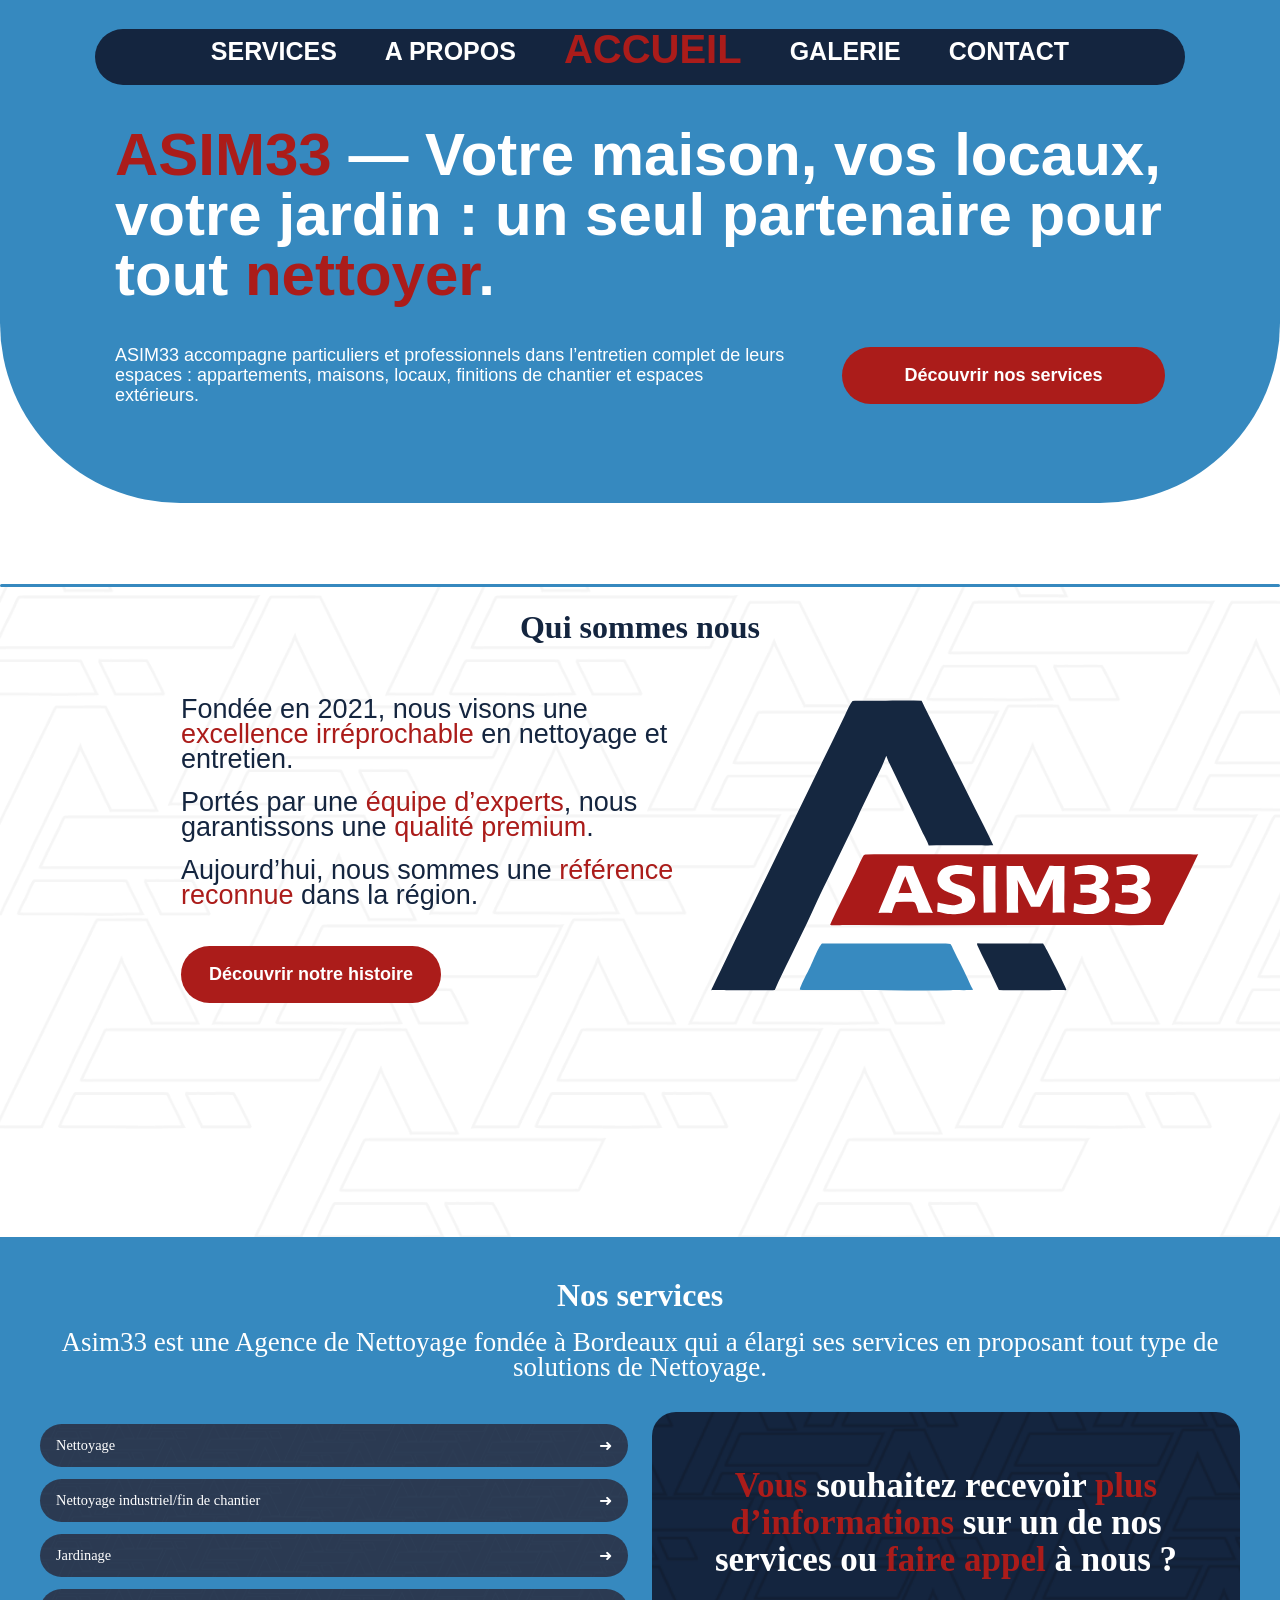
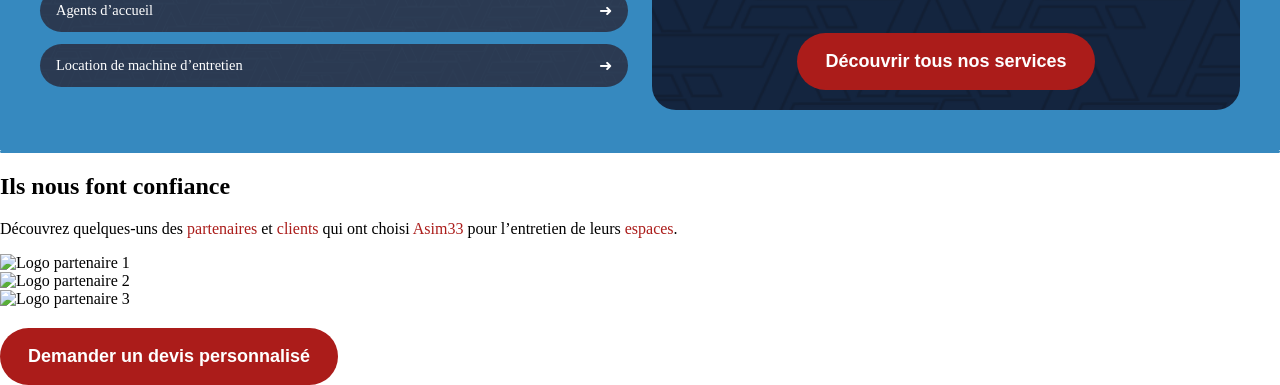
==== index.html @ a0c01974 "edit index" ====
<!DOCTYPE html>
<html lang="en">
<head>
    <meta charset="UTF-8">
    <meta name="viewport" content="width=device-width, initial-scale=1.0">
    <title>Homepage</title>
    <link rel="stylesheet" href="css/index.css">
    <link rel="stylesheet" href="css/responsive.css">
    <link rel="icon" type="image/png" href="img/logo/ASIM33 Logo.png">
</head>
<body>
<header class="site-header">
    <div class="nav-bar">
<nav class="menu">
  <a href="services.html">SERVICES</a>
  <a href="a-propos.html">A PROPOS</a>
  <a href="index.html" class="active">ACCUEIL</a>
  <a href="galerie.html">GALERIE</a>
  <a href="contact.html">CONTACT</a>
</nav>
  </div>
  <div class="header-content">
    <h1><span class="highlight">ASIM33</span> — Votre maison, vos locaux, votre jardin : un seul partenaire pour tout <span class="highlight">nettoyer</span>.</h1>
  </div>
  <div class="cta-section">
  <p class="cta-text">
  ASIM33 accompagne particuliers et professionnels dans l’entretien complet de leurs espaces : appartements, maisons, locaux, finitions de chantier et espaces extérieurs.
  </p>
  <button class="cta-button"><a href="services.html">Découvrir nos services</a></button>
</div>
</header>
<div class="divider-section"></div>

<div class="second-section">
  <h2 class="section-title">Qui sommes nous</h2>

  <div class="about-section">
    <div class="about-text">
  <p>
    Fondée en 2021, nous visons une <span>excellence irréprochable</span> en nettoyage et entretien.
  </p>
  <p>
    Portés par une <span>équipe d’experts</span>, nous garantissons une <span>qualité premium</span>.
  </p>
  <p>
    Aujourd’hui, nous sommes une <span>référence reconnue</span> dans la région.
  </p>

  <a href="a-propos.html" class="about-button">Découvrir notre histoire</a>
</div>


    <div class="about-logo">
      <img src="img/logo/svg/ASIM33 Logo.svg" alt="Logo ASIM33">
    </div>

  </div>
</div>
<div class="third-section">
  <div class="third-section-content">
    <h2>Nos services</h2>
    <p>
      Asim33 est une Agence de Nettoyage fondée à Bordeaux qui a élargi ses services
      en proposant tout type de solutions de Nettoyage.
    </p>

    <!-- Zone 2 colonnes : 5 boutons à gauche, bloc texte+CTA à droite -->
    <div class="services-layout">
      <div class="services-left">
        <a href="service/nettoyage.html" class="service-item">
          <span class="service-text">Nettoyage</span>
          <span class="service-arrow">➜</span>
        </a>
        <a href="service/nettoyage-indu.html" class="service-item">
          <span class="service-text">Nettoyage industriel/fin de chantier </span>
          <span class="service-arrow">➜</span>
        </a>
        <a href="service/jardinage.html" class="service-item">
          <span class="service-text">Jardinage</span>
          <span class="service-arrow">➜</span>
        </a>
        <a href="service/agents.html" class="service-item">
          <span class="service-text">Agents d’accueil</span>
          <span class="service-arrow">➜</span>
        </a>
        <a href="service/location.html" class="service-item">
          <span class="service-text">Location de machine d’entretien</span>
          <span class="service-arrow">➜</span>
        </a>
      </div>

      <div class="services-right">
        <div class="services-right-content">
          <p>
           <span class="highlight-red">Vous</span> souhaitez recevoir <span class="highlight-red">plus d’informations</span> sur un de nos services ou <span class="highlight-red">faire appel</span> à nous ?
          </p>
          <a href="services.html" class="about-button services-cta">
            Découvrir tous nos services
          </a>
        </div>
      </div>
    </div>

  </div>
</div>
<div class="divider-section2"></div>
<div class="fourth-section">
  <div class="fourth-section-overlay">
    <div class="fourth-section-content">
      <h2>Ils nous font confiance</h2>
     <p>
  Découvrez quelques-uns des <span class="highlight-red">partenaires</span> et 
  <span class="highlight-red">clients</span> qui ont choisi 
  <span class="highlight-red">Asim33</span> pour l’entretien de leurs 
  <span class="highlight-red">espaces</span>.
</p>

      <div class="partners-logos">
        <div class="partner-logo">
          <img src="img/logos/logo1.png" alt="Logo partenaire 1">
        </div>
        <div class="partner-logo">
          <img src="img/logos/logo2.png" alt="Logo partenaire 2">
        </div>
        <div class="partner-logo">
          <img src="img/logos/logo3.png" alt="Logo partenaire 3">
        </div>
      </div>

      <div class="partners-cta-wrapper">
        <a href="contact.html" class="about-button partners-cta">
          Demander un devis personnalisé
        </a>
      </div>
    </div>
  </div>
</div>


</body>
</html>
---- css/index.css ----
html, body {
  margin: 0;
  padding: 0;
}

.header-content .highlight {
  color: #ab1c1a;
}

.site-header {
  width: 100%;
  height: 503px;
  background: #3689bf;
  border-bottom-left-radius: 180px;
  border-bottom-right-radius: 180px;
  overflow: hidden;
  position: relative;
}

.header-content {
  max-width: 1090px;
  margin: 0 auto;
  height: auto;
  display: flex;
  align-items: 57px;
  justify-content: center;
  padding: 0 20px;
  box-sizing: border-box;
  text-align: left;
font-family: 'Inter-Black', sans-serif;
font-size: 1.875rem;
line-height: 3.75rem;
font-weight: 900;
position: relative;
color: #ffffff;
}

.nav-bar {
  width: 1090px;
  max-width: calc(100% - 40px);
  height: 56px;
  background: #14253f;
  margin: 29px auto 0;
  border-radius: 360px;
  display: flex;
  justify-content: center;
}

.menu {
  display: flex;
  gap: 32px;
}

.menu a {
  color: #fff;
  text-decoration: none;
  font-family: Arial, sans-serif;
  font-size: 25px;
    padding: 8px 8px;
    font-weight: 800;
    justify-content: center;
    text-align: center;
}

.menu a.active {
  color: #AB1C1A !important;
  font-size:40px;
  margin-top: -10px;
  font-weight: 900;
  border-radius: 20px;
}

.cta-section {
  display: flex;
  gap: 56px;
  align-items: center;
  max-width: 1090px;
  margin: 0 auto;
  padding: 0 20px;
  box-sizing: border-box;
}

.cta-text{
  flex: 1;
  color: #fff;
  font-family: 'Inter', sans-serif;
  font-size: 1.125rem;
  line-height: 1.250rem;
  margin: 0;
}

.cta-button {
  width: 323px;
  height: 57px;
  background: #AB1C1A;
  border: none;
  border-radius: 30px;
  color: #fff;
  font-family: 'Inter', sans-serif;
  font-size: 1.125rem;
  font-weight: 600;
  cursor: pointer;
  display: flex;
  align-items: center;
  justify-content: center;
  transition: all 0.3s ease;
}

.cta-button a {
  color: #fff;
  text-decoration: none;
  display: block;
  width: 100%;
  text-align: center;
}

.cta-button:hover {
  background: #AB1C1A;
  transform: translateY(-2px);
}
.divider-section {
  width: 100%;
  height: 3px;
  background-color: #3689bf;
  margin-top: 81px;
  border-radius: 999px;
}

.divider-section2 {
  width: 100%;
  height: 3px;
  background-color: #3689bf;
  border-radius: 999px;
}



.section-title {
color: var(--Bleu-fonc, #14253F);
font-family: Inter;
font-size: 50px;
font-style: normal;
font-weight: 900;
line-height: 30px; /* 60% */
}

.second-section {
  position: relative;
  width: 100%;
  min-height: 650px;
  background-image: url("img/paterne.png");
  background-repeat: no-repeat;
  background-position: center;
  background-size: cover;
  box-sizing: border-box;
}

.section-title {
  position: absolute;
  top: 25px;
  left: 50%;
  transform: translateX(-50%);
  color: #14253F;
  margin: 0;
  font-size: 2rem;
  font-weight: 800;
  z-index: 2;
  text-align: center;
}

.about-section {
  position: absolute;
  inset: 80px 30px 30px 30px;
  display: grid;
  grid-template-columns: 1.2fr 1fr;
  grid-template-rows: auto auto;
  z-index: 2;
  box-sizing: border-box;
}


.about-text {
  grid-column: 1;
  grid-row: 1;
  padding-left: 151px;
  color: #14253f;
  font-family: 'Inter', sans-serif;
font-size: 27px;
font-style: normal;
font-weight: 500;
line-height: 25px;
  max-width: 100%;
  margin-top: 30px;
  width: 100%;
  box-sizing: border-box;

}

.about-text p {
  margin: 0 0 18px 0;
}

.about-text span {
  color: #ab1c1a;
}

.about-button {
  display: inline-flex;
  align-items: center;
  justify-content: center;
  min-height: 57px;
  padding: 0 28px;
  background: #AB1C1A;
  color: #fff;
  text-decoration: none;
  border-radius: 30px;
  font-family: 'Inter', sans-serif;
  font-size: 1.125rem;
  font-weight: 600;
  margin-top: 20px;
}

.about-button-zone {
  grid-column: 1;
  grid-row: 2;
  padding: 12px 20px 20px 20px;
  display: flex;
  align-items: center;
}



.about-logo {
  grid-column: 2;
  grid-row: 1 / span 2;
  display: flex;
  align-items: stretch;
  justify-content: stretch;
  width: 100%;
  box-sizing: border-box;
}

.about-logo img {
  width: 100%;
  height: 65%;
  margin-right: 191px;
  object-fit: contain;
  display: block;
}
.third-section {
  width: 100%;                
  background-color: #3689bf;  
  padding: 40px 0;            
}

.third-section-content {
  max-width: 1200px;
  margin: 0 auto;
  padding: 0 20px;
  color: #ffffff;
  font-family: 'Inter', sans-serif;
  font-family: Inter;

}

.third-section-content h2 {
  margin: 0 0 16px 0;
  font-size: 2rem;
  font-weight: 800;
  text-align: center;
}

.third-section-content > p {
  margin: 0;
  font-size: 27px;
  line-height: 25px;
  text-align: center;
}

.highlight-red {
  color: #AB1C1A;
}



.services-layout {
  margin-top: 32px;             /* espace entre ton texte et les blocs */
  display: flex;
  gap: 24px;
  align-items: stretch;         /* colonnes même hauteur [web:29] */
}

/* Colonne gauche : les 5 boutons */
.services-left {
  flex: 1;
  display: flex;
  flex-direction: column;
}

/* Bouton gauche */
.service-item {
  position: relative;
  display: flex;
  align-items: center;
  justify-content: space-between;  /* texte à gauche, flèche à droite */
  padding: 12px 16px;
  border-radius: 24px;
  margin-top: 12px;
  color: #ffffff;
  text-decoration: none;
  font-size: 0.9rem;
  overflow: hidden;
  background-size: cover;
  background-position: center;
  background-repeat: no-repeat;
  transition: background-image 0.2s ease-out, transform 0.15s ease-out;
}

/* Images de fond état normal */
.service-item:nth-child(1) {
  background-image: url("img/btn/fond btn service.png");
}
.service-item:nth-child(2) {
  background-image: url("img/btn/fond btn service.png");
}
.service-item:nth-child(3) {
  background-image: url("img/btn/fond btn service.png");
}
.service-item:nth-child(4) {
  background-image: url("img/btn/fond btn service.png");
}
.service-item:nth-child(5) {
  background-image: url("img/btn/fond btn service.png");
}

/* Images de fond au hover */
.service-item:nth-child(1):hover {
  background-image: url("img/btn/fond btn service hover.png");
}
.service-item:nth-child(2):hover {
  background-image: url("img/btn/fond btn service hover.png");
}
.service-item:nth-child(3):hover {
  background-image: url("img/btn/fond btn service hover.png");
}
.service-item:nth-child(4):hover {
  background-image: url("img/btn/fond btn service hover.png");
}
.service-item:nth-child(5):hover {
  background-image: url("img/btn/fond btn service hover.png");
}

.service-item:hover {
  transform: translateY(-2px);
}

.service-text {
  text-align: left;
}

.service-arrow {
  margin-left: 12px;
  font-size: 1rem;
}

/* Colonne droite : rectangle avec image de fond */
.services-right {
  flex: 1;
  border-radius: 24px;
  display: flex;
  align-items: center;       /* centre verticalement le contenu */
  justify-content: center;   /* centre horizontalement */

  /* image de fond du rectangle (à adapter) */
  background-image: url("img/fond-rectangle-service.png");
  background-size: cover;
  background-position: center;
  background-repeat: no-repeat;
}

/* contenu centré avec fond semi-transparent pour la lisibilité */
.services-right-content {
  max-width: 90%;
  text-align: center;
  color: #ffffff;
  font-family: 'Inter', sans-serif;

  padding: 20px;
  border-radius: 16px;
}

.services-right-content p {
  font-family: Inter;
font-size: 35px;
font-style: normal;
font-weight: 900;
line-height: 37px;
}

/* bouton de droite, même style que .about-button */
.services-cta {
  display: inline-block;
}

.about-button {
  display: inline-flex;
  align-items: center;
  justify-content: center;  /* centre le texte horizontalement dans le bouton */
  min-height: 57px;
  padding: 0 28px;
  background: #AB1C1A;
  color: #fff;
  text-decoration: none;
  border-radius: 30px;
  font-family: 'Inter', sans-serif;
  font-size: 1.125rem;
  font-weight: 600;
  margin-top: 20px;
  text-align: center;        /* sécurité supplémentaire */
}
---- css/responsive.css ----
@media (max-width: 767px) {
  .site-header {
    height: 260px;
    border-bottom-left-radius: 120px;
    border-bottom-right-radius: 120px;
  }

  .nav-bar {
    width: 658px;
    height: 30px;
    margin: 20px auto 0;
  }

  .menu {
    gap: 12px;
    flex-wrap: wrap;
    justify-content: center;
  }

  .menu a {
    font-size: 16px;
    padding: 4px 8px;
  }

  .menu a.active {
    font-size: 20px;
    margin-top: 0;
    padding: 6px 12px;
  }

  .header-content {
    max-width: 658px;
    font-size: 0.8rem;
    line-height: 1.6rem;
    padding: 0 0px;
    align-items: flex-start;
  }

  .cta-section {
    flex-direction: column;
    gap: 12px;
    margin-left: 35px;
    margin-right: 35px;
    max-width: 768px;
    padding: 0 0px;
    text-align: center;
  }

  .cta-text {

    font-size: 1rem;
    line-height: 1.1rem;
  }

  .cta-button {
    width: 100%;
    max-width: 168px;
    height: 37px;
    font-size: 0.8rem;
  }


  .menu a.active {
  color: #AB1C1A !important;
  margin-top: -5px;
}
.divider-section {
  width: 100%;
  height: 3px;
  background-color: #3689bf;
  margin-top: 45px;
  border-radius: 999px;
}
.section-title {
color: var(--Bleu-fonc, #14253F);
font-family: Inter;
font-size: 29px;
font-style: normal;
font-weight: 900;
line-height: 30px; /* 60% */
}


.about-section {
  position: absolute;
  inset: 80px 30px 30px 30px;
  display: grid;
  grid-template-columns: 1.2fr 1fr;
  grid-template-rows: auto auto;
  z-index: 2;
  box-sizing: border-box;
}


.about-text {
  grid-column: 1;
  grid-row: 1;
  padding-left: 20px;
  color: #14253f;
  font-family: 'Inter', sans-serif;
font-size: 16px;
font-style: normal;
font-weight: 500;
line-height: 15px;
  width: 100%;
  box-sizing: border-box;

}

.about-text p {
  margin: 0 0 18px 0;
}

.about-text span {
  color: #ab1c1a;
}

.about-button {
  min-height: 37px;
  border-radius: 30px;
  font-size: 0.8rem;
  font-weight: 700;
  margin-top: 29px;
}



.about-logo {
  grid-column: 2;
  grid-row: 1 / span 2;
  display: flex;
  align-items: stretch;
  justify-content: stretch;
  width: 100%;
  box-sizing: border-box;
}

.about-logo img {
  width: 100%;
  height: 55%;

}
.third-section {
    padding: 30px 0;
  }

  .third-section-content {
    padding: 0 16px;
  }

  .third-section-content h2 {
    font-size: 1.6rem;
    margin-bottom: 12px;
  }

  .third-section-content > p {
    font-size: 1.1rem;
    line-height: 1.4rem;
  }

  /* Deux colonnes : on réduit l’écart */
  .services-layout {
    gap: 16px;
  }

  .service-item {
    font-size: 0.85rem;
    padding: 10px 14px;
  }

  .services-right-content p {
    font-size: 0.85rem;
  }
}

@media (max-width: 480px) {
      .nav-bar {
    width: 350px;
    height: 22.05px;
    border-radius: 360px;
    margin: 15px auto 0;
  }

  .site-header {
    height: 260px;
        border-bottom-left-radius: 80px;
    border-bottom-right-radius: 80px;
  }

  .menu {
    gap: 2px;
  }

  .menu a {
    font-size: 8px;
        padding: 0px 9px;
        margin-top: 4px;
  }

  .menu a.active {
    font-size: 10px;
        padding: 0px 0px;
        margin-top: 2px;
  }

  .header-content {
    max-width: 350px;
    font-size: 0.6rem;
    line-height: 1.2rem;
  }

  .cta-text {
    font-size: 0.8rem;
    line-height: 1rem;
    max-width: 350px;
  }

    .cta-button {
        font-size: 0.9rem;
    }

      .cta-section {
    flex-direction: column;
    gap: 12px;
    margin-left: 35px;
    margin-right: 35px;
    max-width: 350px;
    padding: 0 0px;
    text-align: center;
  }

  .divider-section {
  width: 100%;
  height: 3px;
  background-color: #3689bf;
  margin-top: 23px;
  border-radius: 999px;
}

  .section-title {
color: var(--Bleu-fonc, #14253F);
font-family: Inter;
font-size: 14px;
font-style: normal;
font-weight: 900;
line-height: 30px; /* 60% */
}

.about-section {
    position: absolute;
    inset: 40px 20px 30px 20px;
    display: grid;
    grid-template-columns: 1fr;
    grid-template-rows: auto auto;
    gap: 0px;
    z-index: 2;
    box-sizing: border-box;
  }

  .about-text {
    grid-column: 1;
    padding: 0;
    grid-row: 1;
    color: #14253f;
    font-family: 'Inter', sans-serif;
    font-size: 0.8rem;
    font-style: normal;
    font-weight: 500;
    line-height: 1.4;
    width: 100%;
    box-sizing: border-box;
    display: flex;              /* pour pouvoir centrer le bouton */
    flex-direction: column;
    align-items: center;        /* centre horizontalement le contenu */
    gap: 10px;
  }

  .about-text p {
    width: 100%;
    margin: 0;
    text-align: left;
  }

  .about-button {
    margin: 10px auto 0 auto;   /* centre le bouton */
    min-height: 37px;
    border-radius: 30px;
    font-size: 0.8rem;
    font-weight: 700;
    text-align: center;
  }

  .about-logo {
    grid-column: 1;
    grid-row: 2;
    display: flex;
    align-items: flex-start; /* colle le logo au haut du bloc */
    justify-content: center;
    width: 100%;
    box-sizing: border-box;
      margin-top: -90px; 
  }

  .about-logo img {
    width: 100%;
    height: auto;           /* important */
    margin: 0 ;           /* centre l'image */
    display: block;
  }
    .services-layout {
    flex-direction: column;
  }

  .services-right {
    margin-top: 16px;
  }

  .service-item {
    font-size: 0.8rem;
    padding: 10px 14px;
  }

  .services-right-content p {
    font-size: 0.8rem;
  }
  /* Section bleue */
  .third-section {
    padding: 24px 0;
  }

  .third-section-content {
    padding: 0 12px;
  }

  .third-section-content h2 {
    font-size: 1.4rem;
    margin-bottom: 10px;
  }

  .third-section-content > p {
    font-size: 0.9rem;
    line-height: 1.3rem;
  }

  /* 2 colonnes -> pile verticale */
  .services-layout {
    flex-direction: column;  /* les colonnes se stackent */
    gap: 12px;
  }

  .services-left,
  .services-right {
    flex: none;
    width: 100%;
  }

  /* boutons de gauche */
  .service-item {
    font-size: 0.8rem;
    padding: 8px 12px;
    margin-top: 8px;
  }

  .service-arrow {
    font-size: 0.9rem;
  }

  /* rectangle de droite */
  .services-right {
    margin-top: 8px;
  }

  .services-right-content {
    max-width: 100%;
    padding: 16px;
  }

  .services-right-content p {
    font-size: 0.85rem;
    line-height: 1.3rem;
  }

  /* bouton "Découvrir nos services" */
  .services-cta {
    font-size: 0.9rem;
    padding: 0 20px;
    min-height: 44px;
  }
}
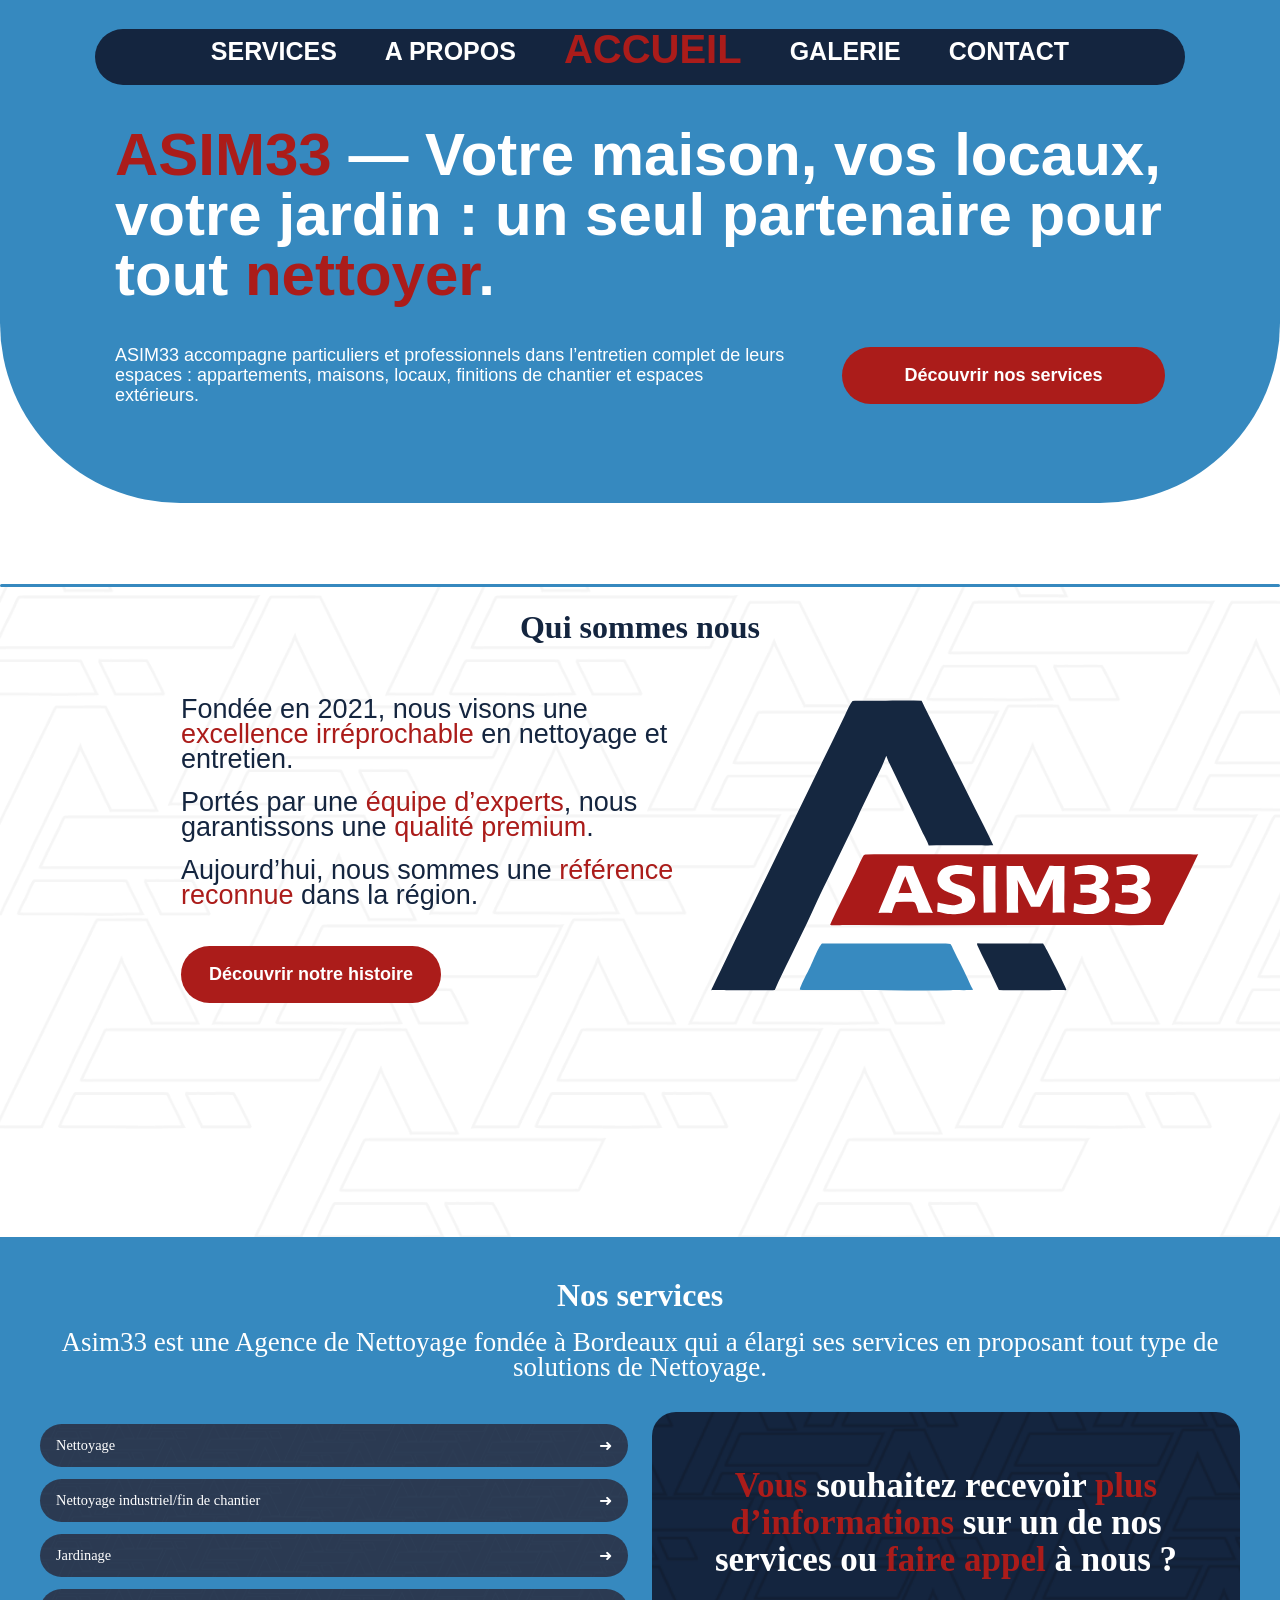
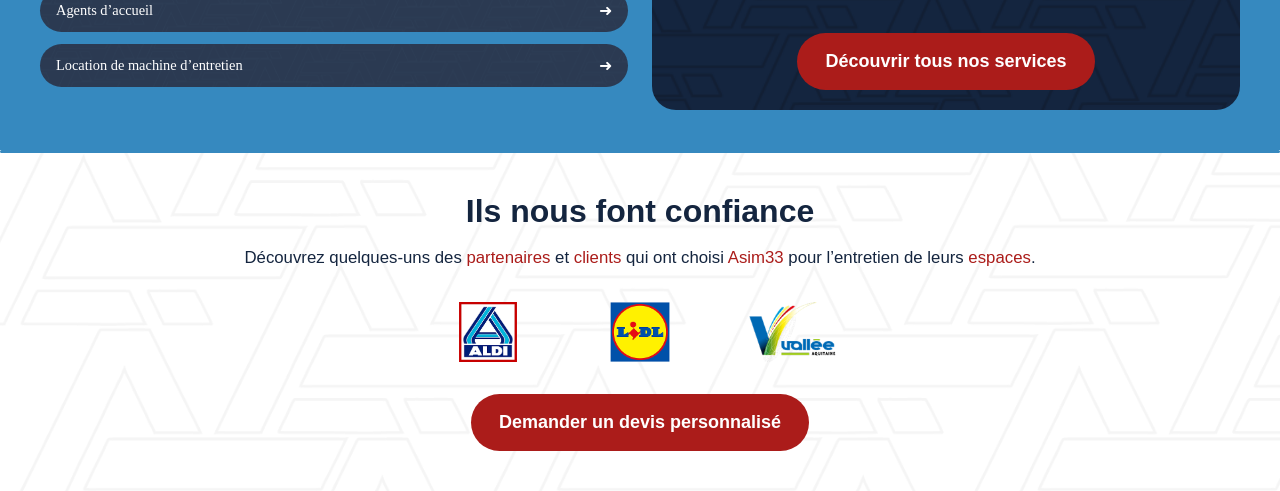
==== commit 0fbcabf3: "Add files via upload" ====
--- a/index.html
+++ b/index.html
@@ -117,13 +117,13 @@
 
       <div class="partners-logos">
         <div class="partner-logo">
-          <img src="img/logos/logo1.png" alt="Logo partenaire 1">
+          <img src="img/logo/aldi.png" alt="Logo partenaire 1">
         </div>
         <div class="partner-logo">
-          <img src="img/logos/logo2.png" alt="Logo partenaire 2">
+          <img src="img/logo/lidl.png" alt="Logo partenaire 2">
         </div>
         <div class="partner-logo">
-          <img src="img/logos/logo3.png" alt="Logo partenaire 3">
+          <img src="img/logo/vallee.png" alt="Logo partenaire 3">
         </div>
       </div>
 
--- a/css/index.css
+++ b/css/index.css
@@ -419,5 +419,80 @@
   text-align: center;        /* sécurité supplémentaire */
 }
 
-
-
+/* ===== FOURTH SECTION : PARTENAIRES / LOGOS ===== */
+
+.fourth-section {
+  width: 100%;
+  min-height: 320px;
+  background-image: url("img/paterne.png"); /* image de fond */
+  background-size: cover;
+  background-position: center;
+  background-repeat: no-repeat;
+  position: relative;
+}
+
+/* option : léger overlay sombre ou coloré si besoin */
+.fourth-section-overlay {
+  width: 100%;
+  height: 100%;
+}
+
+.fourth-section-content {
+  max-width: 1200px;
+  margin: 0 auto;
+  padding: 40px 20px;
+  color: #14253F;
+  font-family: 'Inter', sans-serif;
+  text-align: center;
+}
+
+/* h2 similaire à la second-section (section-title) */
+.fourth-section-content h2 {
+  margin: 0 0 16px 0;
+  font-size: 2rem;
+  font-weight: 800;
+}
+
+/* texte sous le h2 */
+.fourth-section-content p {
+  margin: 0 0 32px 0;
+  font-size: 1.05rem;
+  line-height: 1.5rem;
+}
+
+/* ligne de 3 logos */
+.partners-logos {
+  display: flex;
+  justify-content: center;
+  align-items: center;
+  gap: 32px;
+  flex-wrap: wrap; /* pour éviter que ça déborde sur petit écran [web:62] */
+  margin-bottom: 24px;
+}
+ 
+.partner-logo {
+  flex: 0 1 120px;   /* largeur de base */
+  display: flex;
+  align-items: center;
+  justify-content: center;
+}
+
+.partner-logo img {
+  max-width: 100%;
+  max-height: 60px;
+  object-fit: contain;
+  display: block;
+}
+
+/* wrapper pour centrer le CTA */
+.partners-cta-wrapper {
+  display: flex;
+  justify-content: center;
+}
+
+/* bouton CTA réutilise .about-button */
+.partners-cta {
+  margin-top: 8px;
+}
+
+
--- a/css/responsive.css
+++ b/css/responsive.css
@@ -171,6 +171,49 @@
   .services-right-content p {
     font-size: 0.85rem;
   }
+
+   .fourth-section-content {
+    padding: 30px 16px;
+  }
+
+  .fourth-section-content h2 {
+    font-size: 1.6rem;
+  }
+
+  .fourth-section-content p {
+    font-size: 0.95rem;
+  }
+
+  .partners-logos {
+    gap: 20px;
+  }
+
+  .partner-logo {
+    flex: 0 1 90px;
+  }
+
+  .partner-logo img {
+    max-height: 50px;
+  }
+}
+
+@media (max-width: 375px) {
+  .fourth-section-content {
+    padding: 24px 12px;
+  }
+
+  .fourth-section-content h2 {
+    font-size: 1.4rem;
+  }
+
+  .fourth-section-content p {
+    font-size: 0.85rem;
+  }
+
+  .partners-logos {
+    gap: 16px;
+  }
+
 }
 
 @media (max-width: 480px) {
@@ -386,4 +429,89 @@
     padding: 0 20px;
     min-height: 44px;
   }
-}
+  .third-section {
+    padding: 26px 0;
+  }
+
+  .third-section-content {
+    padding: 0 14px;
+  }
+
+  .third-section-content h2 {
+    font-size: 1.5rem;
+    margin-bottom: 10px;
+  }
+
+  .third-section-content > p {
+    font-size: 1rem;
+    line-height: 1.4rem;
+  }
+
+  .services-layout {
+    flex-direction: column;  /* les 2 colonnes l'une sous l'autre */
+    gap: 14px;
+  }
+
+  .services-left,
+  .services-right {
+    width: 100%;
+    flex: none;
+  }
+
+  .service-item {
+    font-size: 0.85rem;
+    padding: 9px 12px;
+    margin-top: 8px;
+  }
+
+  .services-right-content {
+    max-width: 100%;
+    padding: 16px;
+  }
+
+  .services-right-content p {
+    font-size: 0.9rem;
+    line-height: 1.35rem;
+  }
+
+  .services-cta {
+    font-size: 0.95rem;
+    min-height: 46px;
+    padding: 0 22px;
+  }
+
+  /* Section 4 : image de fond + logos + CTA */
+  .fourth-section-content {
+    padding: 26px 14px;
+  }
+
+  .fourth-section-content h2 {
+    font-size: 1.5rem;
+    margin-bottom: 10px;
+  }
+
+  .fourth-section-content p {
+    font-size: 0.9rem;
+    line-height: 1.35rem;
+    margin-bottom: 26px;
+  }
+
+  .partners-logos {
+    gap: 20px;
+    flex-wrap: wrap;     /* 3 logos qui peuvent passer sur 2 lignes si besoin [web:62] */
+  }
+
+  .partner-logo {
+    flex: 0 1 100px;
+  }
+
+  .partner-logo img {
+    max-height: 52px;
+  }
+
+  .partners-cta {
+    font-size: 0.95rem;
+    min-height: 44px;
+    padding: 0 22px;
+  }
+}
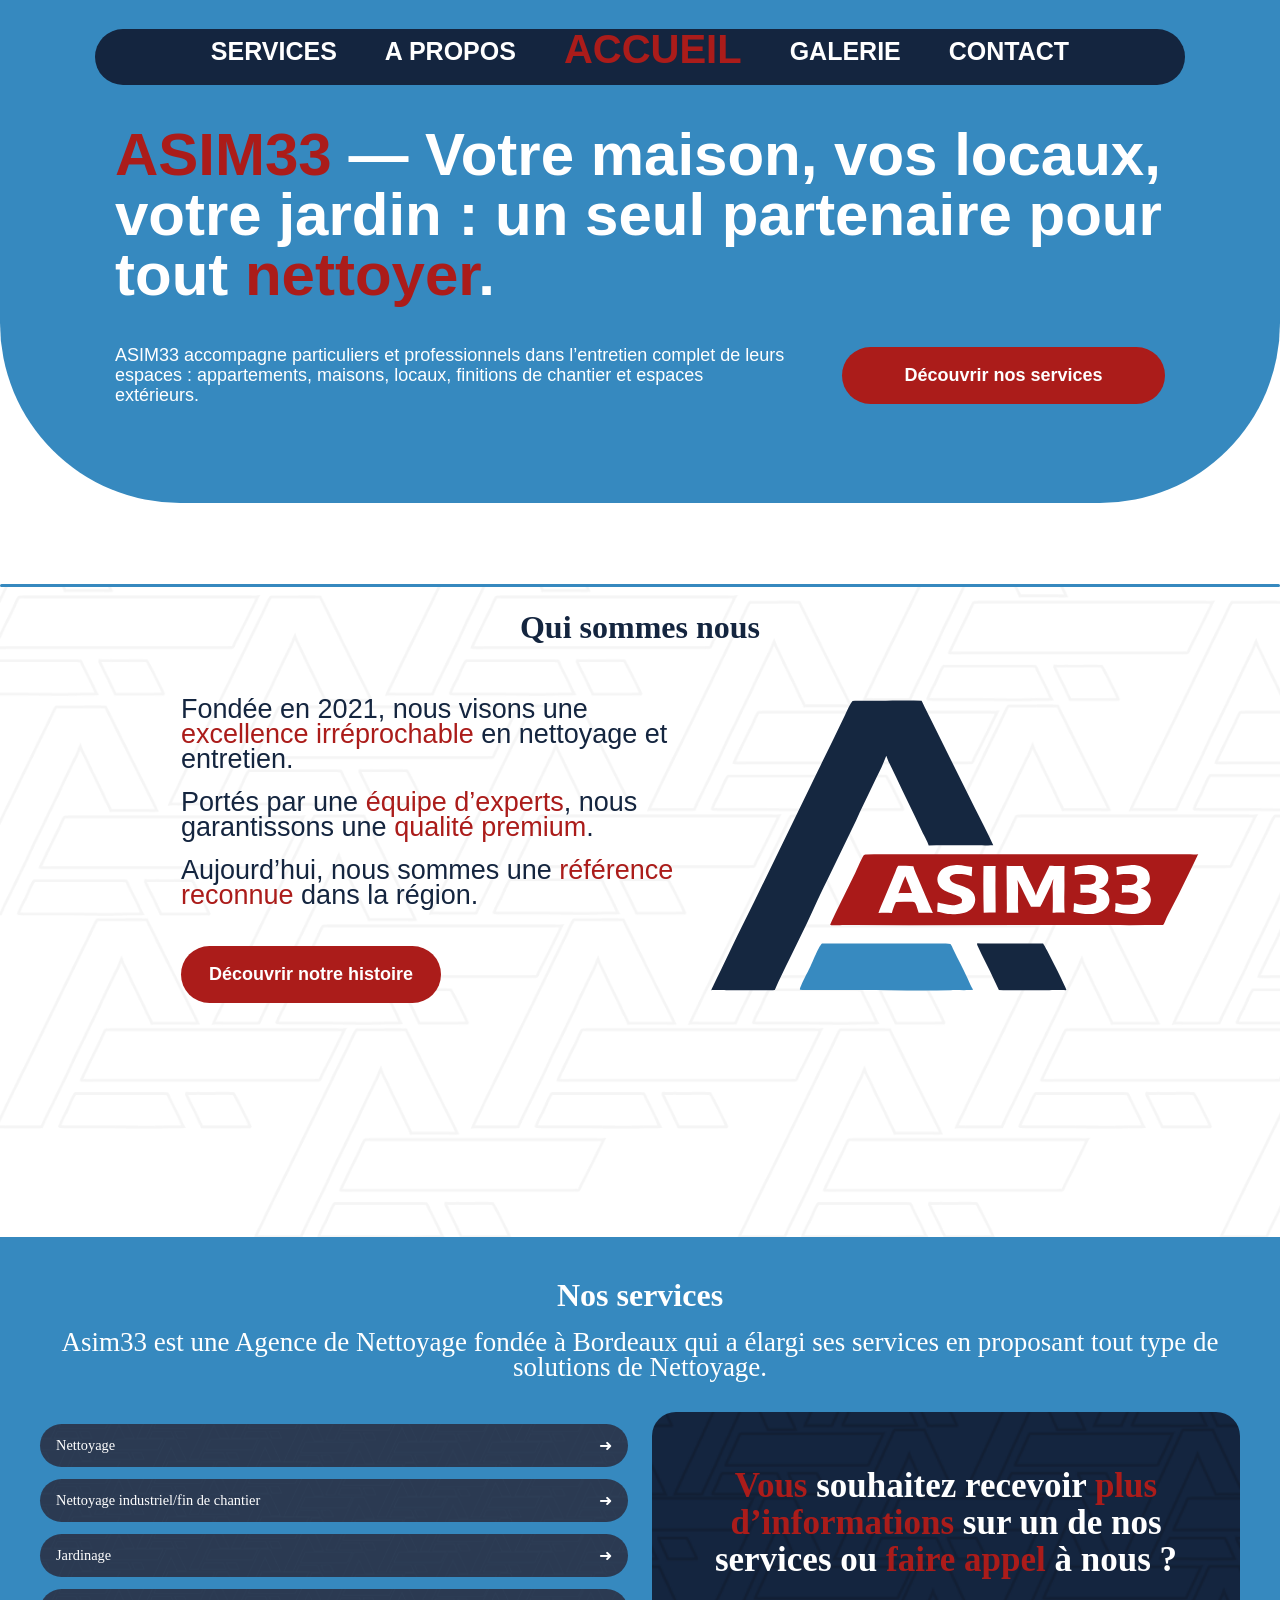
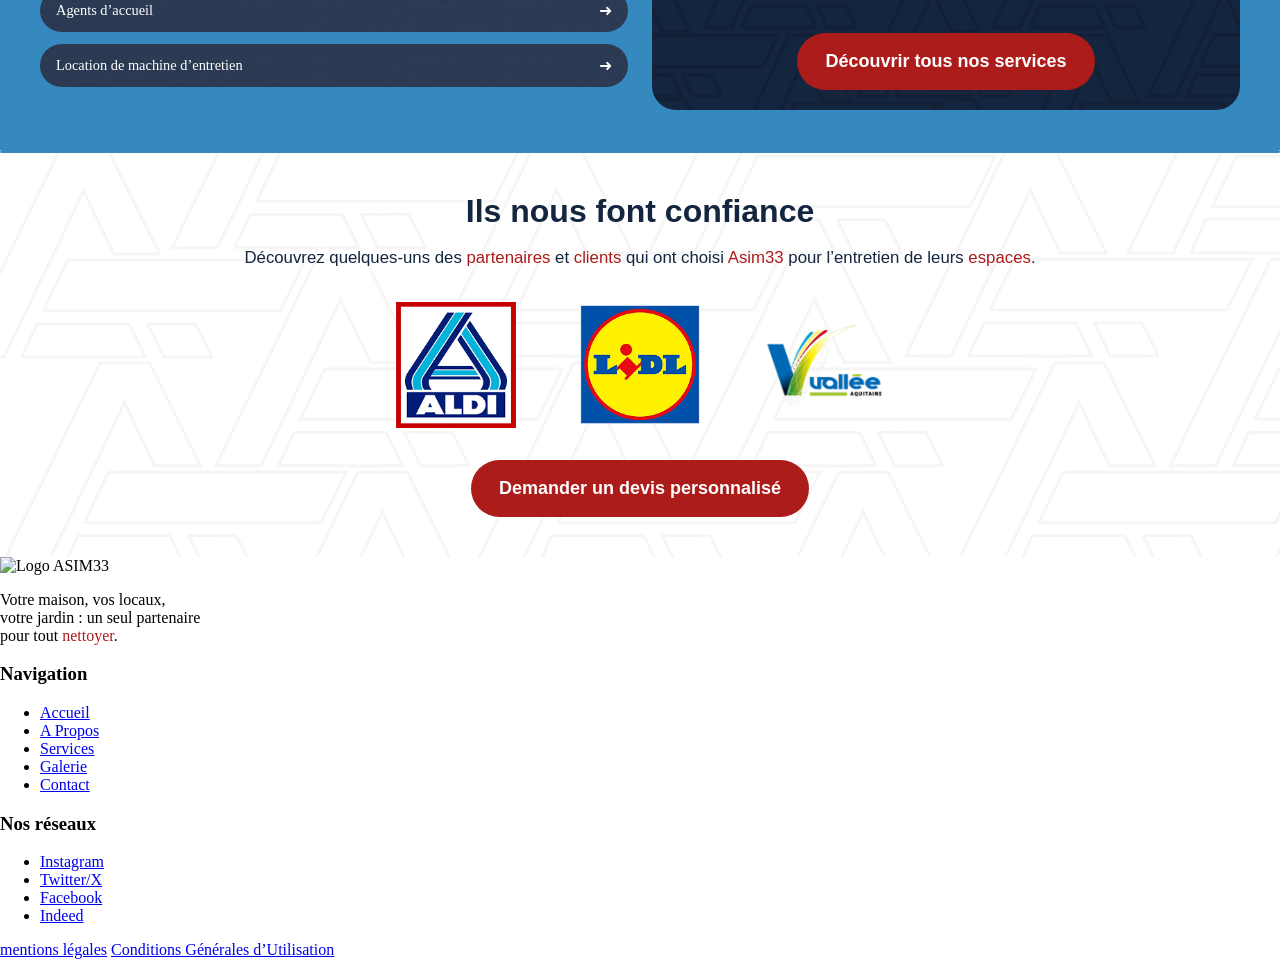
==== commit 4247d6df: "ajt footer" ====
--- a/index.html
+++ b/index.html
@@ -136,6 +136,55 @@
   </div>
 </div>
 
+<footer class="site-footer">
+  <!-- 1ère partie -->
+  <div class="footer-top">
+    <div class="footer-inner">
 
+      <!-- Colonne 1 : logo + texte -->
+      <div class="footer-col footer-col-brand">
+        <img src="img/logo/svg/ASIM33 Logo2.svg" alt="Logo ASIM33" class="footer-logo">
+        <p>
+          Votre maison, vos locaux,<br>
+          votre jardin : un seul partenaire<br>
+          pour tout <span class="highlight-red">nettoyer</span>.
+        </p>
+      </div>
+
+      <!-- Colonne 2 : navigation -->
+      <div class="footer-col footer-col-nav">
+        <h3>Navigation</h3>
+        <ul>
+          <li><a href="index.html">Accueil</a></li>
+          <li><a href="a-propos.html">A Propos</a></li>
+          <li><a href="services.html">Services</a></li>
+          <li><a href="galerie.html">Galerie</a></li>
+          <li><a href="contact.html">Contact</a></li>
+        </ul>
+      </div>
+
+      <!-- Colonne 3 : réseaux -->
+      <div class="footer-col footer-col-social">
+        <h3>Nos réseaux</h3>
+        <ul>
+          <li><a href="#" target="_blank">Instagram</a></li>
+          <li><a href="#" target="_blank">Twitter/X</a></li>
+          <li><a href="#" target="_blank">Facebook</a></li>
+          <li><a href="#" target="_blank">Indeed</a></li>
+        </ul>
+      </div>
+
+    </div>
+  </div>
+
+  <!-- 2ème partie -->
+  <div class="footer-bottom">
+    <div class="footer-bottom-inner">
+      <a href="mentions-legales.html">mentions légales</a>
+      <span class="footer-separator"></span>
+      <a href="cgu.html">Conditions Générales d’Utilisation</a>
+    </div>
+  </div>
+</footer>
 </body>
 </html>
--- a/css/index.css
+++ b/css/index.css
@@ -465,7 +465,7 @@
   display: flex;
   justify-content: center;
   align-items: center;
-  gap: 32px;
+  gap: 64px;
   flex-wrap: wrap; /* pour éviter que ça déborde sur petit écran [web:62] */
   margin-bottom: 24px;
 }
@@ -479,7 +479,7 @@
 
 .partner-logo img {
   max-width: 100%;
-  max-height: 60px;
+  max-height: 200px;
   object-fit: contain;
   display: block;
 }
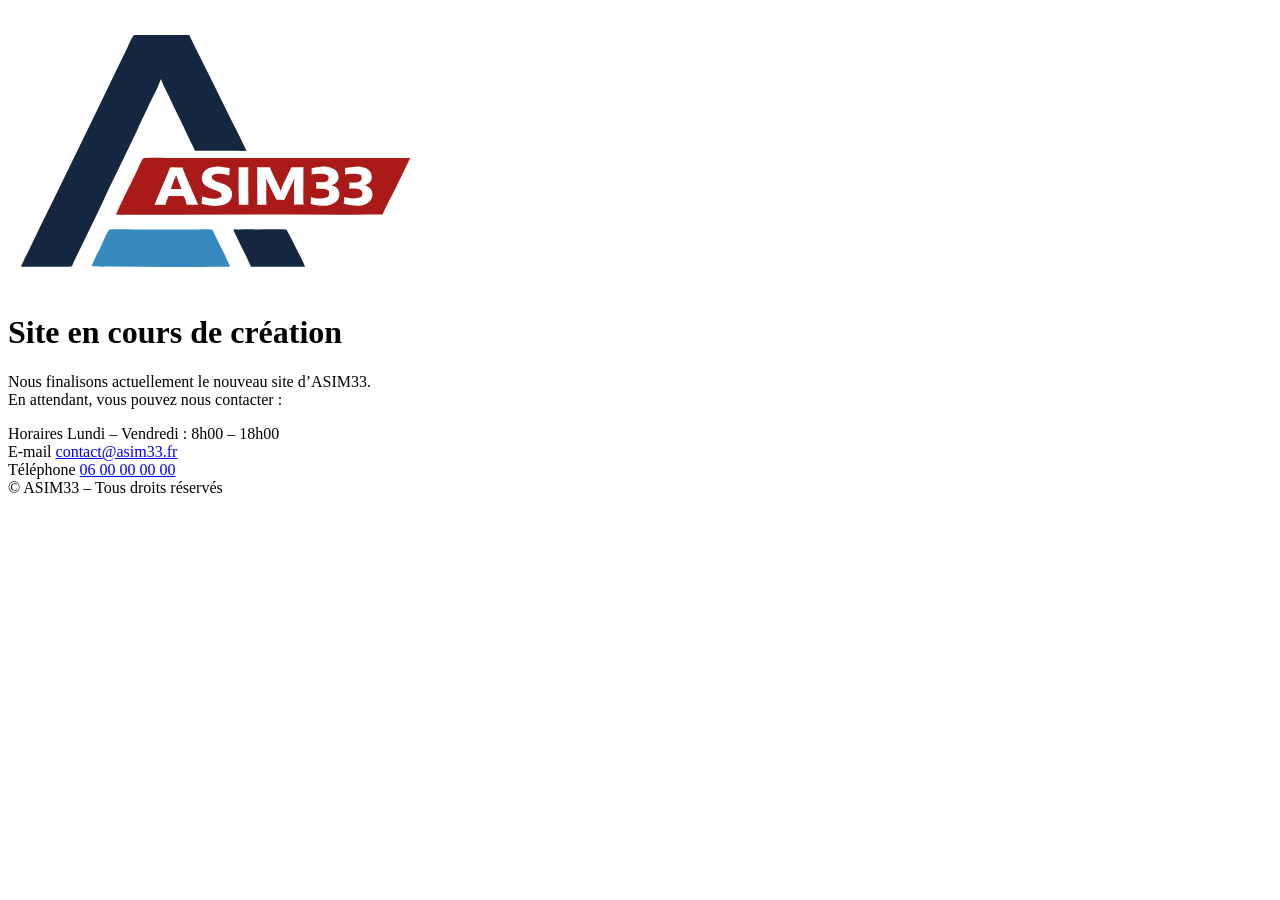
==== commit 1459696e: "edit html" ====
--- a/index.html
+++ b/index.html
@@ -1,190 +1,43 @@
 <!DOCTYPE html>
-<html lang="en">
+<html lang="fr">
 <head>
-    <meta charset="UTF-8">
-    <meta name="viewport" content="width=device-width, initial-scale=1.0">
-    <title>Homepage</title>
-    <link rel="stylesheet" href="css/index.css">
-    <link rel="stylesheet" href="css/responsive.css">
-    <link rel="icon" type="image/png" href="img/logo/ASIM33 Logo.png">
+  <meta charset="UTF-8">
+  <meta name="viewport" content="width=device-width, initial-scale=1.0">
+  <title>ASIM33 – Site en cours de création</title>
+  <link rel="stylesheet" href="css/maintenance.css">
+  <link rel="icon" type="image/png" href="img/logo/ASIM33 Logo.png">
 </head>
 <body>
-<header class="site-header">
-    <div class="nav-bar">
-<nav class="menu">
-  <a href="services.html">SERVICES</a>
-  <a href="a-propos.html">A PROPOS</a>
-  <a href="index.html" class="active">ACCUEIL</a>
-  <a href="galerie.html">GALERIE</a>
-  <a href="contact.html">CONTACT</a>
-</nav>
-  </div>
-  <div class="header-content">
-    <h1><span class="highlight">ASIM33</span> — Votre maison, vos locaux, votre jardin : un seul partenaire pour tout <span class="highlight">nettoyer</span>.</h1>
-  </div>
-  <div class="cta-section">
-  <p class="cta-text">
-  ASIM33 accompagne particuliers et professionnels dans l’entretien complet de leurs espaces : appartements, maisons, locaux, finitions de chantier et espaces extérieurs.
-  </p>
-  <button class="cta-button"><a href="services.html">Découvrir nos services</a></button>
-</div>
-</header>
-<div class="divider-section"></div>
+  <div class="hold-page">
 
-<div class="second-section">
-  <h2 class="section-title">Qui sommes nous</h2>
+    <div class="hold-content">
+      <img src="img/logo/svg/ASIM33 Logo.svg" alt="Logo ASIM33" class="hold-logo">
 
-  <div class="about-section">
-    <div class="about-text">
-  <p>
-    Fondée en 2021, nous visons une <span>excellence irréprochable</span> en nettoyage et entretien.
-  </p>
-  <p>
-    Portés par une <span>équipe d’experts</span>, nous garantissons une <span>qualité premium</span>.
-  </p>
-  <p>
-    Aujourd’hui, nous sommes une <span>référence reconnue</span> dans la région.
-  </p>
+      <h1>Site en cours de création</h1>
+      <p class="hold-subtitle">
+        Nous finalisons actuellement le nouveau site d’ASIM33.<br>
+        En attendant, vous pouvez nous contacter :
+      </p>
 
-  <a href="a-propos.html" class="about-button">Découvrir notre histoire</a>
-</div>
-
-
-    <div class="about-logo">
-      <img src="img/logo/svg/ASIM33 Logo.svg" alt="Logo ASIM33">
-    </div>
-
-  </div>
-</div>
-<div class="third-section">
-  <div class="third-section-content">
-    <h2>Nos services</h2>
-    <p>
-      Asim33 est une Agence de Nettoyage fondée à Bordeaux qui a élargi ses services
-      en proposant tout type de solutions de Nettoyage.
-    </p>
-
-    <!-- Zone 2 colonnes : 5 boutons à gauche, bloc texte+CTA à droite -->
-    <div class="services-layout">
-      <div class="services-left">
-        <a href="service/nettoyage.html" class="service-item">
-          <span class="service-text">Nettoyage</span>
-          <span class="service-arrow">➜</span>
-        </a>
-        <a href="service/nettoyage-indu.html" class="service-item">
-          <span class="service-text">Nettoyage industriel/fin de chantier </span>
-          <span class="service-arrow">➜</span>
-        </a>
-        <a href="service/jardinage.html" class="service-item">
-          <span class="service-text">Jardinage</span>
-          <span class="service-arrow">➜</span>
-        </a>
-        <a href="service/agents.html" class="service-item">
-          <span class="service-text">Agents d’accueil</span>
-          <span class="service-arrow">➜</span>
-        </a>
-        <a href="service/location.html" class="service-item">
-          <span class="service-text">Location de machine d’entretien</span>
-          <span class="service-arrow">➜</span>
-        </a>
-      </div>
-
-      <div class="services-right">
-        <div class="services-right-content">
-          <p>
-           <span class="highlight-red">Vous</span> souhaitez recevoir <span class="highlight-red">plus d’informations</span> sur un de nos services ou <span class="highlight-red">faire appel</span> à nous ?
-          </p>
-          <a href="services.html" class="about-button services-cta">
-            Découvrir tous nos services
-          </a>
+      <div class="hold-contact">
+        <div class="hold-contact-item">
+          <span class="hold-label">Horaires</span>
+          <span class="hold-text">Lundi – Vendredi : 8h00 – 18h00</span>
+        </div>
+        <div class="hold-contact-item">
+          <span class="hold-label">E‑mail</span>
+          <a href="mailto:contact@asim33.fr" class="hold-link">contact@asim33.fr</a>
+        </div>
+        <div class="hold-contact-item">
+          <span class="hold-label">Téléphone</span>
+          <a href="tel:+33600000000" class="hold-link">06 00 00 00 00</a>
         </div>
       </div>
     </div>
 
+    <footer class="hold-footer">
+      &copy; ASIM33 – Tous droits réservés
+    </footer>
   </div>
-</div>
-<div class="divider-section2"></div>
-<div class="fourth-section">
-  <div class="fourth-section-overlay">
-    <div class="fourth-section-content">
-      <h2>Ils nous font confiance</h2>
-     <p>
-  Découvrez quelques-uns des <span class="highlight-red">partenaires</span> et 
-  <span class="highlight-red">clients</span> qui ont choisi 
-  <span class="highlight-red">Asim33</span> pour l’entretien de leurs 
-  <span class="highlight-red">espaces</span>.
-</p>
-
-      <div class="partners-logos">
-        <div class="partner-logo">
-          <img src="img/logo/aldi.png" alt="Logo partenaire 1">
-        </div>
-        <div class="partner-logo">
-          <img src="img/logo/lidl.png" alt="Logo partenaire 2">
-        </div>
-        <div class="partner-logo">
-          <img src="img/logo/vallee.png" alt="Logo partenaire 3">
-        </div>
-      </div>
-
-      <div class="partners-cta-wrapper">
-        <a href="contact.html" class="about-button partners-cta">
-          Demander un devis personnalisé
-        </a>
-      </div>
-    </div>
-  </div>
-</div>
-
-<footer class="site-footer">
-  <!-- 1ère partie -->
-  <div class="footer-top">
-    <div class="footer-inner">
-
-      <!-- Colonne 1 : logo + texte -->
-      <div class="footer-col footer-col-brand">
-        <img src="img/logo/svg/ASIM33 Logo2.svg" alt="Logo ASIM33" class="footer-logo">
-        <p>
-          Votre maison, vos locaux,<br>
-          votre jardin : un seul partenaire<br>
-          pour tout <span class="highlight-red">nettoyer</span>.
-        </p>
-      </div>
-
-      <!-- Colonne 2 : navigation -->
-      <div class="footer-col footer-col-nav">
-        <h3>Navigation</h3>
-        <ul>
-          <li><a href="index.html">Accueil</a></li>
-          <li><a href="a-propos.html">A Propos</a></li>
-          <li><a href="services.html">Services</a></li>
-          <li><a href="galerie.html">Galerie</a></li>
-          <li><a href="contact.html">Contact</a></li>
-        </ul>
-      </div>
-
-      <!-- Colonne 3 : réseaux -->
-      <div class="footer-col footer-col-social">
-        <h3>Nos réseaux</h3>
-        <ul>
-          <li><a href="#" target="_blank">Instagram</a></li>
-          <li><a href="#" target="_blank">Twitter/X</a></li>
-          <li><a href="#" target="_blank">Facebook</a></li>
-          <li><a href="#" target="_blank">Indeed</a></li>
-        </ul>
-      </div>
-
-    </div>
-  </div>
-
-  <!-- 2ème partie -->
-  <div class="footer-bottom">
-    <div class="footer-bottom-inner">
-      <a href="mentions-legales.html">mentions légales</a>
-      <span class="footer-separator"></span>
-      <a href="cgu.html">Conditions Générales d’Utilisation</a>
-    </div>
-  </div>
-</footer>
 </body>
 </html>
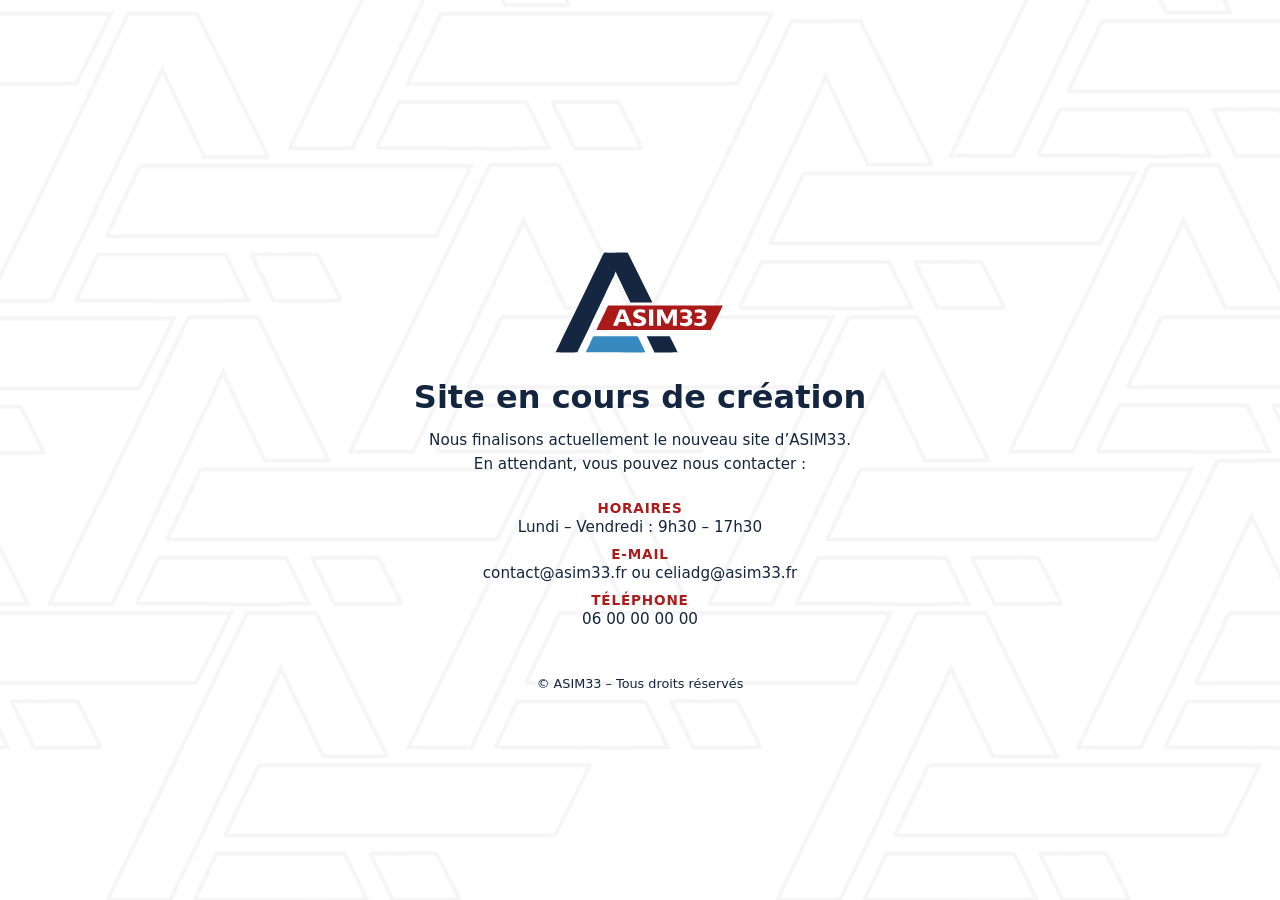
==== commit 1e221577: "edit html" ====
--- a/index.html
+++ b/index.html
@@ -22,11 +22,11 @@
       <div class="hold-contact">
         <div class="hold-contact-item">
           <span class="hold-label">Horaires</span>
-          <span class="hold-text">Lundi – Vendredi : 8h00 – 18h00</span>
+          <span class="hold-text">Lundi – Vendredi : 9h30 – 17h30</span>
         </div>
         <div class="hold-contact-item">
           <span class="hold-label">E‑mail</span>
-          <a href="mailto:contact@asim33.fr" class="hold-link">contact@asim33.fr</a>
+          <a href="mailto:contact@asim33.fr" class="hold-link">contact@asim33.fr ou celiadg@asim33.fr</a>
         </div>
         <div class="hold-contact-item">
           <span class="hold-label">Téléphone</span>
--- a/css/maintenance.css
+++ b/css/maintenance.css
@@ -0,0 +1,134 @@
+/* Page de maintenance ASIM33 */
+
+*,
+*::before,
+*::after {
+  box-sizing: border-box;
+}
+
+html,
+body {
+  margin: 0;
+  padding: 0;
+  height: 100%;
+}
+
+body {
+  font-family: 'Inter', system-ui, -apple-system, BlinkMacSystemFont, sans-serif;
+  color: #14253F;
+}
+
+/* Conteneur plein écran avec image de fond */
+.hold-page {
+  min-height: 100vh;
+  width: 100%;
+  background-image: url("img/paterne.png"); /* remplace par ton image */
+  background-size: cover;
+  background-position: center;
+  background-repeat: no-repeat;
+
+  display: flex;
+  flex-direction: column;
+  justify-content: center;
+  align-items: center;
+  padding: 24px;
+}
+
+/* Bloc central */
+.hold-content {
+  text-align: center;
+  max-width: 600px;
+  padding: 32px 28px;
+  border-radius: 20px;
+}
+
+/* Logo */
+.hold-logo {
+  max-width: 180px;
+  height: auto;
+  display: block;
+  margin: 0 auto 16px auto;
+}
+
+/* Titres & textes */
+.hold-content h1 {
+  font-size: 2rem;
+  font-weight: 900;
+  margin: 0 0 12px 0;
+}
+
+.hold-subtitle {
+  margin: 0 0 24px 0;
+  font-size: 0.95rem;
+  line-height: 1.5rem;
+}
+
+/* Bloc contact */
+.hold-contact {
+  display: flex;
+  flex-direction: column;
+  gap: 10px;
+}
+
+.hold-contact-item {
+  display: flex;
+  flex-direction: column;
+}
+
+.hold-label {
+  font-size: 0.85rem;
+  font-weight: 700;
+  text-transform: uppercase;
+  letter-spacing: 0.06em;
+  color: #AB1C1A;
+  margin-bottom: 2px;
+}
+
+.hold-text {
+  font-size: 0.95rem;
+}
+
+.hold-link {
+  font-size: 0.95rem;
+  color: #14253F;
+  text-decoration: none;
+}
+
+.hold-link:hover {
+  text-decoration: underline;
+}
+
+/* Footer */
+.hold-footer {
+  margin-top: 16px;
+  font-size: 0.8rem;
+  text-align: center;
+  color: #14253F;
+}
+
+/* ===== Responsive ===== */
+
+@media (max-width: 480px) {
+  .hold-content {
+    width: 100%;
+    padding: 24px 18px;
+  }
+
+  .hold-logo {
+    max-width: 140px;
+    margin-bottom: 12px;
+  }
+
+  .hold-content h1 {
+    font-size: 1.6rem;
+  }
+
+  .hold-subtitle {
+    font-size: 0.85rem;
+  }
+
+  .hold-text,
+  .hold-link {
+    font-size: 0.9rem;
+  }
+}
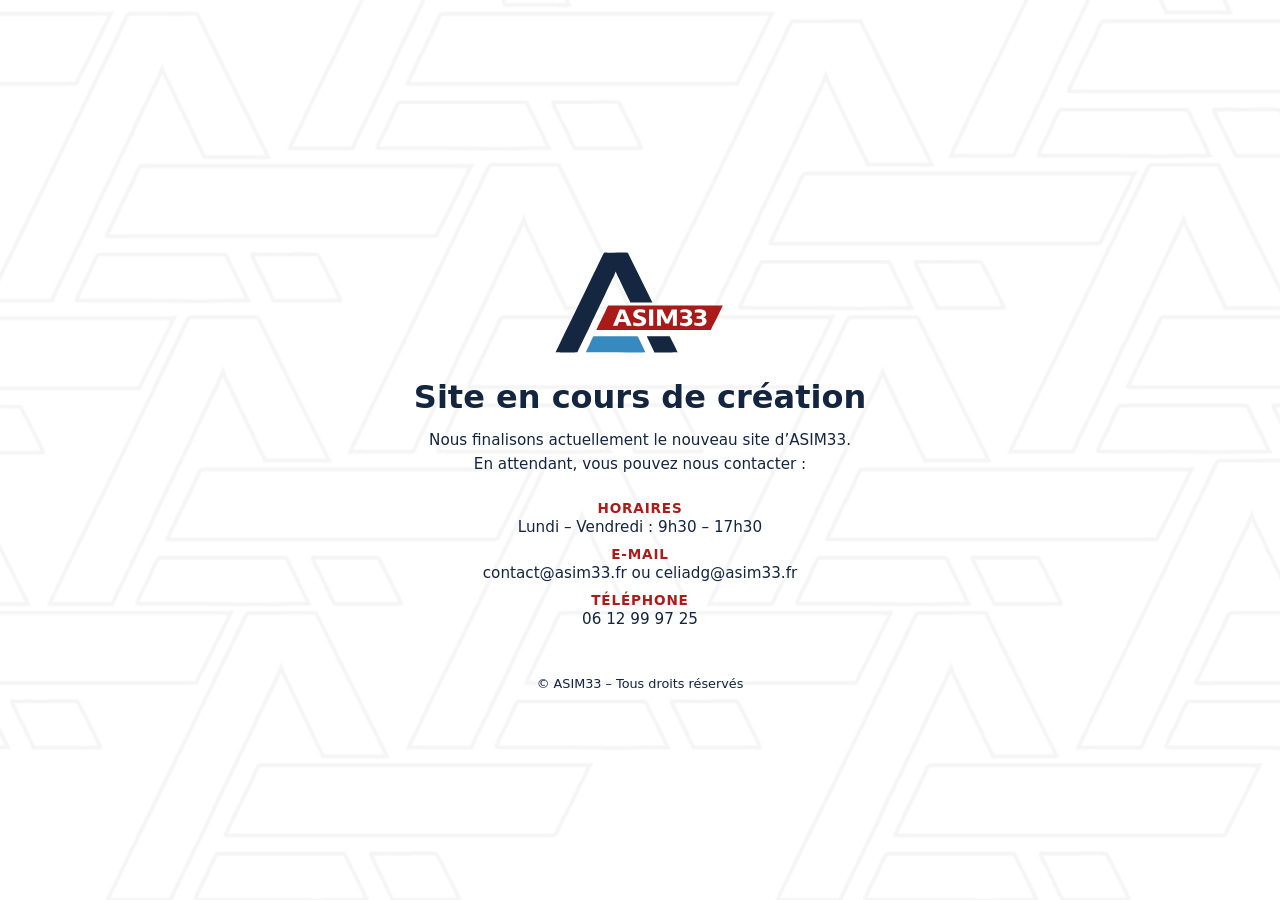
==== commit 695b60db: "Edit index" ====
--- a/index.html
+++ b/index.html
@@ -30,7 +30,7 @@
         </div>
         <div class="hold-contact-item">
           <span class="hold-label">Téléphone</span>
-          <a href="tel:+33600000000" class="hold-link">06 00 00 00 00</a>
+          <a href="tel:+33600000000" class="hold-link">06 12 99 97 25</a>
         </div>
       </div>
     </div>
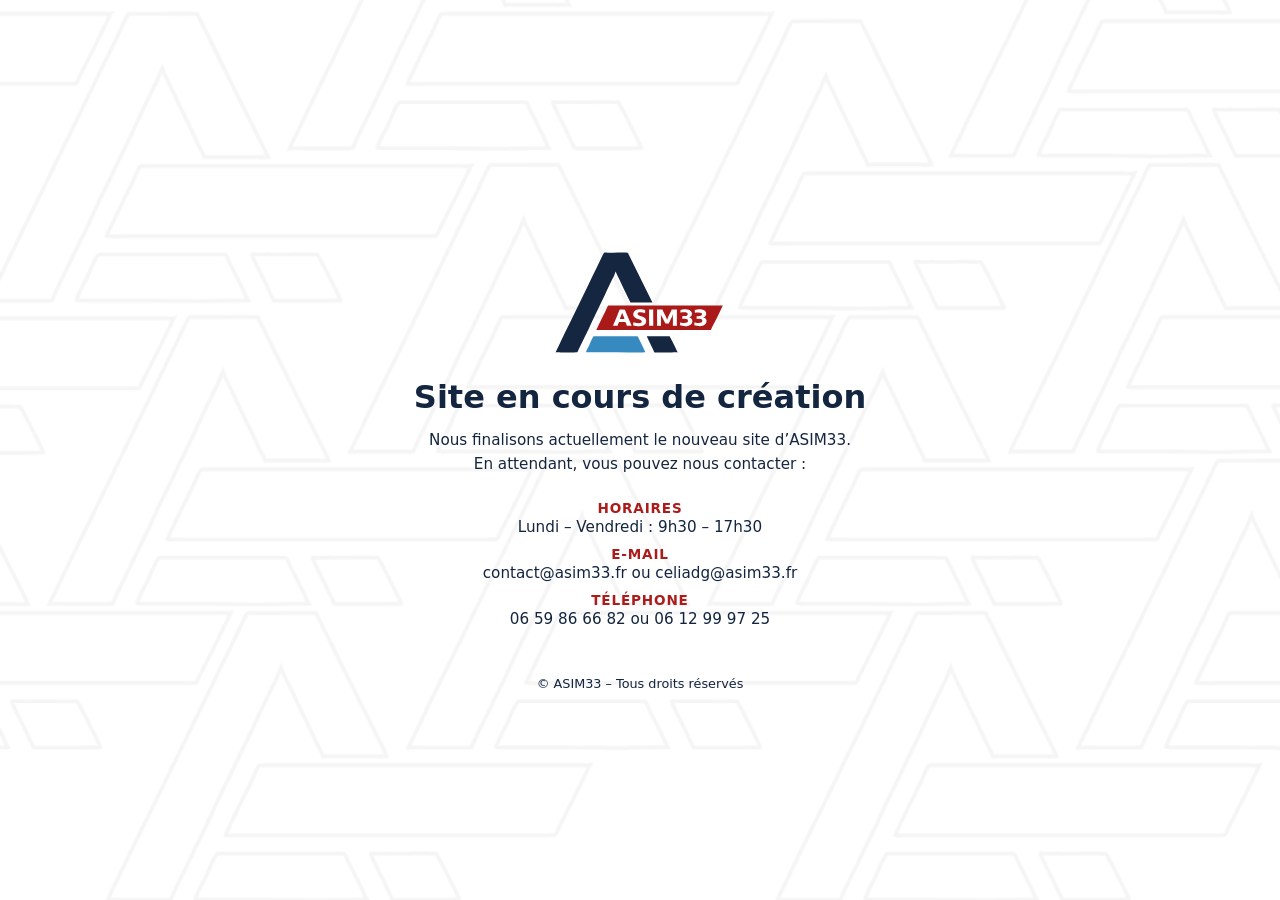
==== commit 9224e0fe: "edit index" ====
--- a/index.html
+++ b/index.html
@@ -30,7 +30,7 @@
         </div>
         <div class="hold-contact-item">
           <span class="hold-label">Téléphone</span>
-          <a href="tel:+33600000000" class="hold-link">06 12 99 97 25</a>
+          <a href="tel:+33600000000" class="hold-link">06 59 86 66 82 ou 06 12 99 97 25</a>
         </div>
       </div>
     </div>
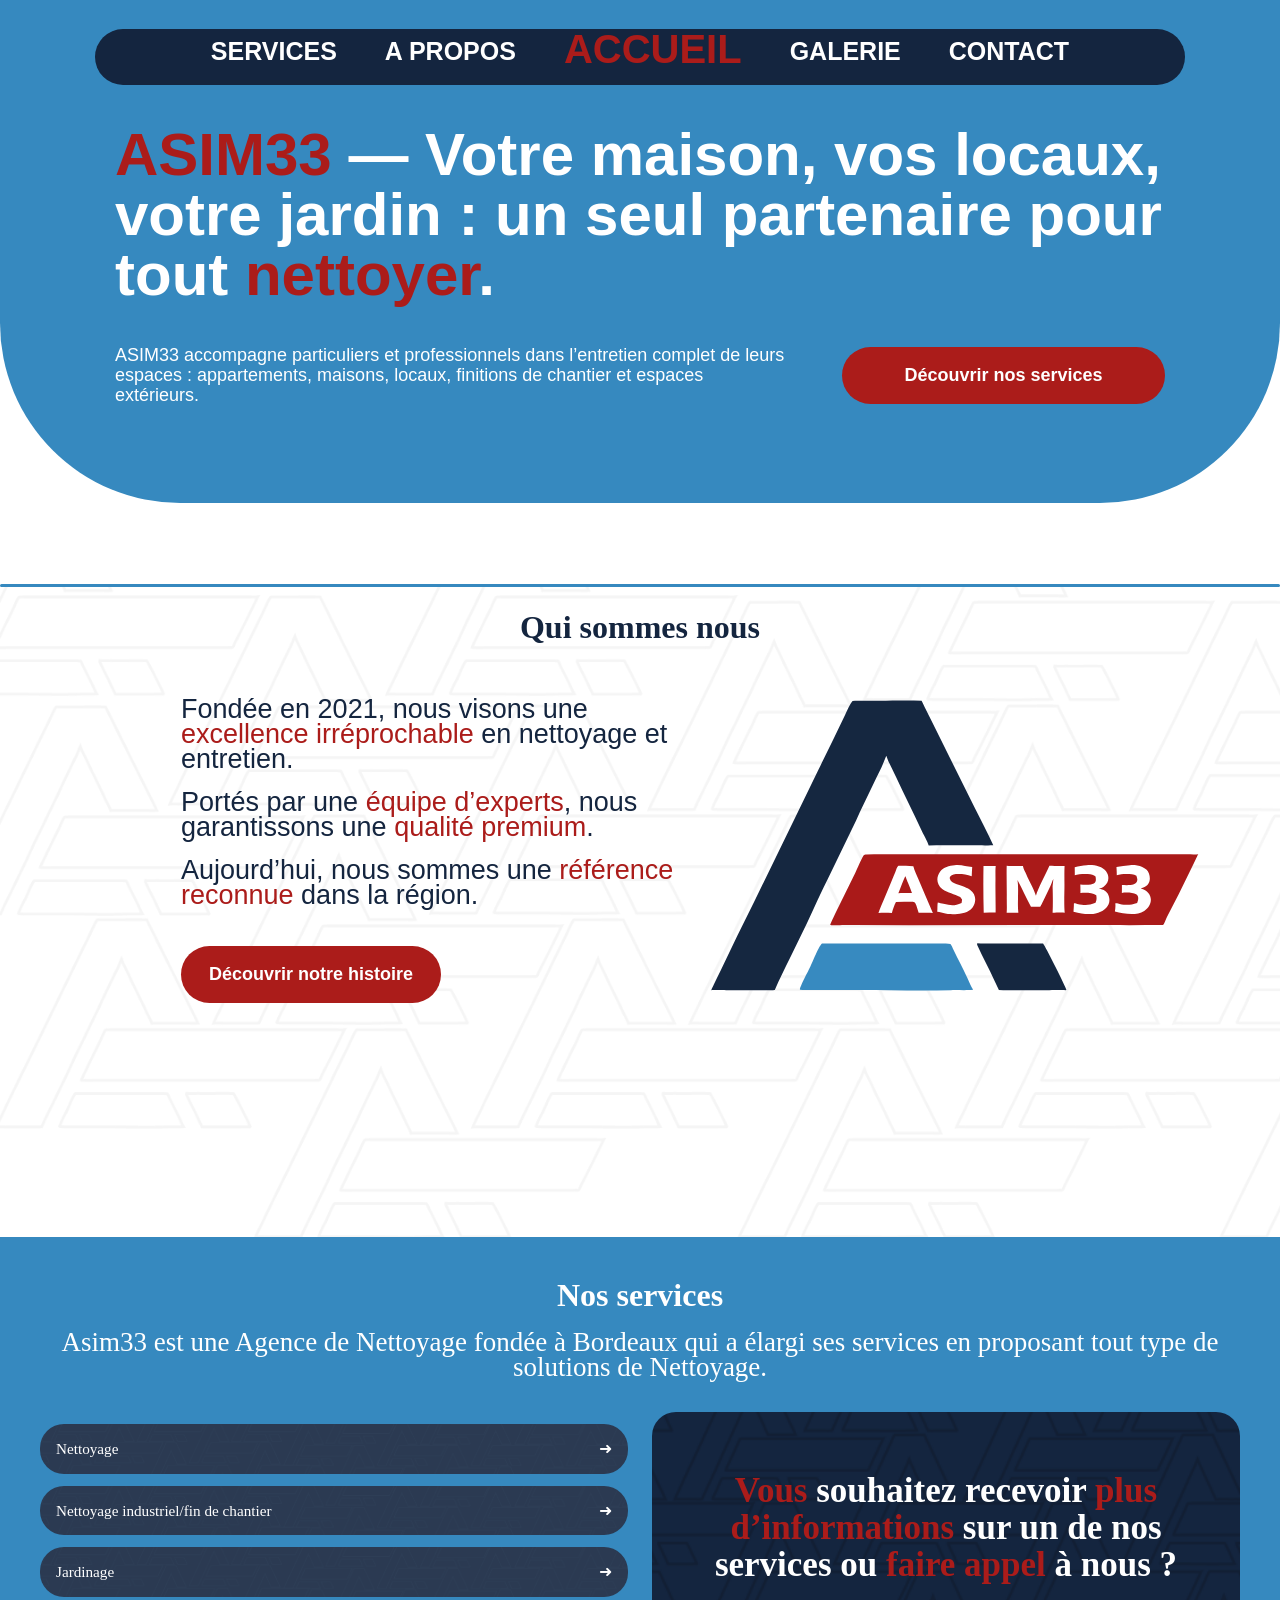
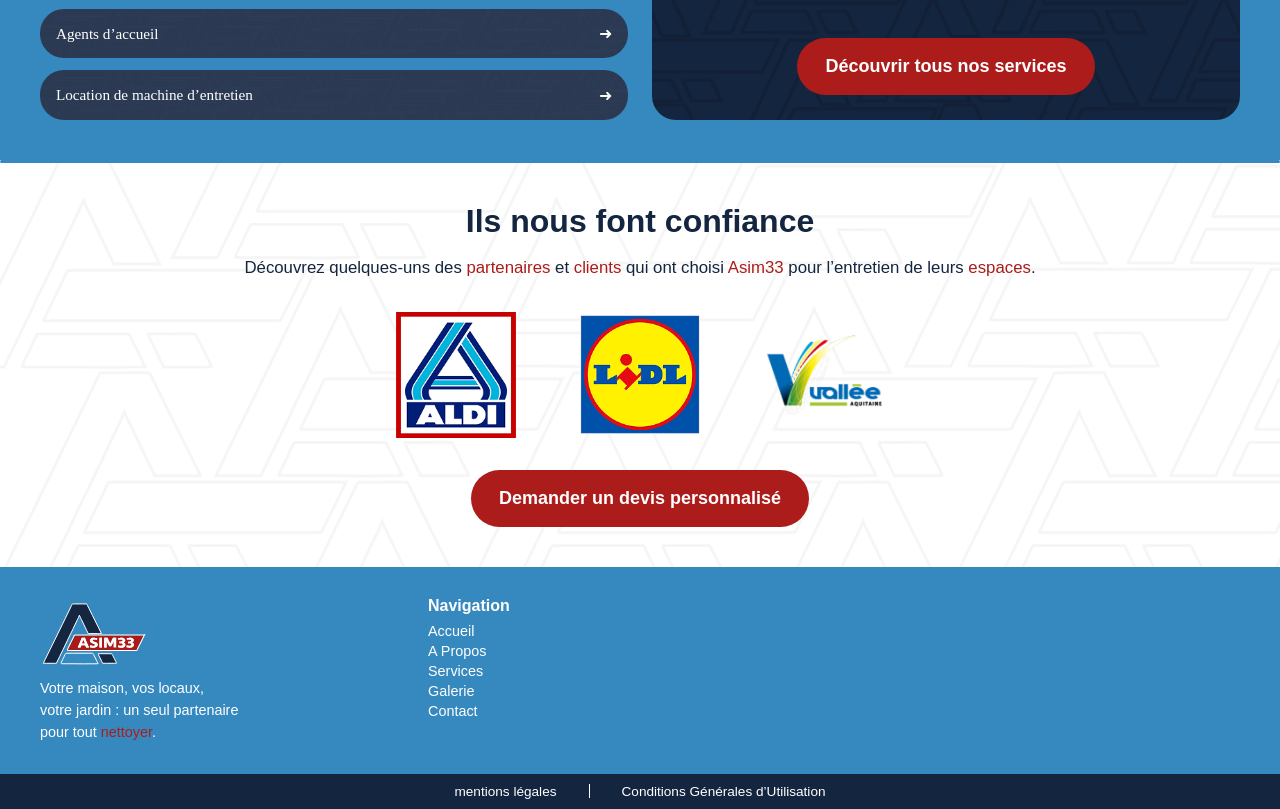
==== commit 9bb1f9f0: "Add files via upload" ====
--- a/index.html
+++ b/index.html
@@ -1,43 +1,190 @@
 <!DOCTYPE html>
-<html lang="fr">
+<html lang="en">
 <head>
-  <meta charset="UTF-8">
-  <meta name="viewport" content="width=device-width, initial-scale=1.0">
-  <title>ASIM33 – Site en cours de création</title>
-  <link rel="stylesheet" href="css/maintenance.css">
-  <link rel="icon" type="image/png" href="img/logo/ASIM33 Logo.png">
+    <meta charset="UTF-8">
+    <meta name="viewport" content="width=device-width, initial-scale=1.0">
+    <title>Accueil - ASIM33</title>
+    <link rel="stylesheet" href="css/index.css">
+    <link rel="stylesheet" href="css/responsive.css">
+    <link rel="icon" type="image/png" href="img/logo/ASIM33 Logo.png">
 </head>
 <body>
-  <div class="hold-page">
+<header class="site-header">
+    <div class="nav-bar">
+<nav class="menu">
+  <a href="services.html">SERVICES</a>
+  <a href="a-propos.html">A PROPOS</a>
+  <a href="home.html" class="active">ACCUEIL</a>
+  <a href="galerie.html">GALERIE</a>
+  <a href="contact.html">CONTACT</a>
+</nav>
+  </div>
+  <div class="header-content">
+    <h1><span class="highlight">ASIM33</span> — Votre maison, vos locaux, votre jardin : un seul partenaire pour tout <span class="highlight">nettoyer</span>.</h1>
+  </div>
+  <div class="cta-section">
+  <p class="cta-text">
+  ASIM33 accompagne particuliers et professionnels dans l’entretien complet de leurs espaces : appartements, maisons, locaux, finitions de chantier et espaces extérieurs.
+  </p>
+  <button class="cta-button"><a href="services.html">Découvrir nos services</a></button>
+</div>
+</header>
+<div class="divider-section"></div>
 
-    <div class="hold-content">
-      <img src="img/logo/svg/ASIM33 Logo.svg" alt="Logo ASIM33" class="hold-logo">
+<div class="second-section">
+  <h2 class="section-title">Qui sommes nous</h2>
 
-      <h1>Site en cours de création</h1>
-      <p class="hold-subtitle">
-        Nous finalisons actuellement le nouveau site d’ASIM33.<br>
-        En attendant, vous pouvez nous contacter :
-      </p>
+  <div class="about-section">
+    <div class="about-text">
+  <p>
+    Fondée en 2021, nous visons une <span>excellence irréprochable</span> en nettoyage et entretien.
+  </p>
+  <p>
+    Portés par une <span>équipe d’experts</span>, nous garantissons une <span>qualité premium</span>.
+  </p>
+  <p>
+    Aujourd’hui, nous sommes une <span>référence reconnue</span> dans la région.
+  </p>
 
-      <div class="hold-contact">
-        <div class="hold-contact-item">
-          <span class="hold-label">Horaires</span>
-          <span class="hold-text">Lundi – Vendredi : 9h30 – 17h30</span>
-        </div>
-        <div class="hold-contact-item">
-          <span class="hold-label">E‑mail</span>
-          <a href="mailto:contact@asim33.fr" class="hold-link">contact@asim33.fr ou celiadg@asim33.fr</a>
-        </div>
-        <div class="hold-contact-item">
-          <span class="hold-label">Téléphone</span>
-          <a href="tel:+33600000000" class="hold-link">06 59 86 66 82 ou 06 12 99 97 25</a>
+  <a href="a-propos.html" class="about-button">Découvrir notre histoire</a>
+</div>
+
+
+    <div class="about-logo">
+      <img src="img/logo/svg/ASIM33 Logo.svg" alt="Logo ASIM33">
+    </div>
+
+  </div>
+</div>
+<div class="third-section">
+  <div class="third-section-content">
+    <h2>Nos services</h2>
+    <p>
+      Asim33 est une Agence de Nettoyage fondée à Bordeaux qui a élargi ses services
+      en proposant tout type de solutions de Nettoyage.
+    </p>
+
+    <!-- Zone 2 colonnes : 5 boutons à gauche, bloc texte+CTA à droite -->
+    <div class="services-layout">
+      <div class="services-left">
+        <a href="service/nettoyage.html" class="service-item">
+          <span class="service-text">Nettoyage</span>
+          <span class="service-arrow">➜</span>
+        </a>
+        <a href="service/nettoyage-indu.html" class="service-item">
+          <span class="service-text">Nettoyage industriel/fin de chantier </span>
+          <span class="service-arrow">➜</span>
+        </a>
+        <a href="service/jardinage.html" class="service-item">
+          <span class="service-text">Jardinage</span>
+          <span class="service-arrow">➜</span>
+        </a>
+        <a href="service/agents.html" class="service-item">
+          <span class="service-text">Agents d’accueil</span>
+          <span class="service-arrow">➜</span>
+        </a>
+        <a href="service/location.html" class="service-item">
+          <span class="service-text">Location de machine d’entretien</span>
+          <span class="service-arrow">➜</span>
+        </a>
+      </div>
+
+      <div class="services-right">
+        <div class="services-right-content">
+          <p>
+           <span class="highlight-red">Vous</span> souhaitez recevoir <span class="highlight-red">plus d’informations</span> sur un de nos services ou <span class="highlight-red">faire appel</span> à nous ?
+          </p>
+          <a href="services.html" class="about-button services-cta">
+            Découvrir tous nos services
+          </a>
         </div>
       </div>
     </div>
 
-    <footer class="hold-footer">
-      &copy; ASIM33 – Tous droits réservés
-    </footer>
   </div>
+</div>
+<div class="divider-section2"></div>
+<div class="fourth-section">
+  <div class="fourth-section-overlay">
+    <div class="fourth-section-content">
+      <h2>Ils nous font confiance</h2>
+     <p>
+  Découvrez quelques-uns des <span class="highlight-red">partenaires</span> et 
+  <span class="highlight-red">clients</span> qui ont choisi 
+  <span class="highlight-red">Asim33</span> pour l’entretien de leurs 
+  <span class="highlight-red">espaces</span>.
+</p>
+
+      <div class="partners-logos">
+        <div class="partner-logo">
+          <img src="img/logo/aldi.png" alt="Logo partenaire 1">
+        </div>
+        <div class="partner-logo">
+          <img src="img/logo/lidl.png" alt="Logo partenaire 2">
+        </div>
+        <div class="partner-logo">
+          <img src="img/logo/vallee.png" alt="Logo partenaire 3">
+        </div>
+      </div>
+
+      <div class="partners-cta-wrapper">
+        <a href="contact.html" class="about-button partners-cta">
+          Demander un devis personnalisé
+        </a>
+      </div>
+    </div>
+  </div>
+</div>
+
+<footer class="site-footer">
+  <!-- 1ère partie -->
+  <div class="footer-top">
+    <div class="footer-inner">
+
+      <!-- Colonne 1 : logo + texte -->
+      <div class="footer-col footer-col-brand">
+        <img src="img/logo/svg/ASIM33 Logo2.svg" alt="Logo ASIM33" class="footer-logo">
+        <p>
+          Votre maison, vos locaux,<br>
+          votre jardin : un seul partenaire<br>
+          pour tout <span class="highlight-red">nettoyer</span>.
+        </p>
+      </div>
+
+      <!-- Colonne 2 : navigation -->
+      <div class="footer-col footer-col-nav">
+        <h3>Navigation</h3>
+        <ul>
+          <li><a href="home.html">Accueil</a></li>
+          <li><a href="a-propos.html">A Propos</a></li>
+          <li><a href="services.html">Services</a></li>
+          <li><a href="galerie.html">Galerie</a></li>
+          <li><a href="contact.html">Contact</a></li>
+        </ul>
+      </div>
+
+      <!-- Colonne 3 : réseaux 
+      <div class="footer-col footer-col-social">
+        <h3>Nos réseaux</h3>
+        <ul>
+          <li><a href="#" target="_blank">Instagram</a></li>
+          <li><a href="#" target="_blank">Twitter/X</a></li>
+          <li><a href="#" target="_blank">Facebook</a></li>
+          <li><a href="#" target="_blank">Indeed</a></li>
+        </ul>
+      </div>-->
+
+    </div>
+  </div>
+
+  <!-- 2ème partie -->
+  <div class="footer-bottom">
+    <div class="footer-bottom-inner">
+      <a href="mentions-legales.html">mentions légales</a>
+      <span class="footer-separator"></span>
+      <a href="cgu.html">Conditions Générales d’Utilisation</a>
+    </div>
+  </div>
+</footer>
 </body>
 </html>
--- a/css/index.css
+++ b/css/index.css
@@ -0,0 +1,1114 @@
+html, body {
+  margin: 0;
+  padding: 0;
+}
+
+.header-content .highlight {
+  color: #ab1c1a;
+}
+
+.site-header {
+  width: 100%;
+  height: 503px;
+  background: #3689bf;
+  border-bottom-left-radius: 180px;
+  border-bottom-right-radius: 180px;
+  overflow: hidden;
+  position: relative;
+}
+
+.header-content {
+  max-width: 1090px;
+  margin: 0 auto;
+  height: auto;
+  display: flex;
+  align-items: 57px;
+  justify-content: center;
+  padding: 0 20px;
+  box-sizing: border-box;
+  text-align: left;
+font-family: 'Inter-Black', sans-serif;
+font-size: 1.875rem;
+line-height: 3.75rem;
+font-weight: 900;
+position: relative;
+color: #ffffff;
+}
+
+.nav-bar {
+  width: 1090px;
+  max-width: calc(100% - 40px);
+  height: 56px;
+  background: #14253f;
+  margin: 29px auto 0;
+  border-radius: 360px;
+  display: flex;
+  justify-content: center;
+}
+
+.menu {
+  display: flex;
+  gap: 32px;
+}
+
+.menu a {
+  color: #fff;
+  text-decoration: none;
+  font-family: Arial, sans-serif;
+  font-size: 25px;
+    padding: 8px 8px;
+    font-weight: 800;
+    justify-content: center;
+    text-align: center;
+}
+
+.menu a.active {
+  color: #AB1C1A !important;
+  font-size:40px;
+  margin-top: -10px;
+  font-weight: 900;
+  border-radius: 20px;
+}
+
+.cta-section {
+  display: flex;
+  gap: 56px;
+  align-items: center;
+  max-width: 1090px;
+  margin: 0 auto;
+  padding: 0 20px;
+  box-sizing: border-box;
+}
+
+.cta-text{
+  flex: 1;
+  color: #fff;
+  font-family: 'Inter', sans-serif;
+  font-size: 1.125rem;
+  line-height: 1.250rem;
+  margin: 0;
+}
+
+.cta-button {
+  width: 323px;
+  height: 57px;
+  background: #AB1C1A;
+  border: none;
+  border-radius: 30px;
+  color: #fff;
+  font-family: 'Inter', sans-serif;
+  font-size: 1.125rem;
+  font-weight: 600;
+  cursor: pointer;
+  display: flex;
+  align-items: center;
+  justify-content: center;
+  transition: all 0.3s ease;
+}
+
+.cta-button a {
+  color: #fff;
+  text-decoration: none;
+  display: block;
+  width: 100%;
+  text-align: center;
+}
+
+.cta-button:hover {
+  background: #AB1C1A;
+  transform: translateY(-2px);
+}
+.divider-section {
+  width: 100%;
+  height: 3px;
+  background-color: #3689bf;
+  margin-top: 81px;
+  border-radius: 999px;
+}
+
+.divider-section2 {
+  width: 100%;
+  height: 3px;
+  background-color: #3689bf;
+  border-radius: 999px;
+}
+
+
+
+.section-title {
+color: var(--Bleu-fonc, #14253F);
+font-family: Inter;
+font-size: 50px;
+font-style: normal;
+font-weight: 900;
+line-height: 30px; /* 60% */
+}
+
+.second-section {
+  position: relative;
+  width: 100%;
+  min-height: 650px;
+  background-image: url("img/paterne.png");
+  background-repeat: no-repeat;
+  background-position: center;
+  background-size: cover;
+  box-sizing: border-box;
+}
+
+.section-title {
+  position: absolute;
+  top: 25px;
+  left: 50%;
+  transform: translateX(-50%);
+  color: #14253F;
+  margin: 0;
+  font-size: 2rem;
+  font-weight: 800;
+  z-index: 2;
+  text-align: center;
+}
+
+.about-section {
+  position: absolute;
+  inset: 80px 30px 30px 30px;
+  display: grid;
+  grid-template-columns: 1.2fr 1fr;
+  grid-template-rows: auto auto;
+  z-index: 2;
+  box-sizing: border-box;
+}
+
+
+.about-text {
+  grid-column: 1;
+  grid-row: 1;
+  padding-left: 151px;
+  color: #14253f;
+  font-family: 'Inter', sans-serif;
+font-size: 27px;
+font-style: normal;
+font-weight: 500;
+line-height: 25px;
+  max-width: 100%;
+  margin-top: 30px;
+  width: 100%;
+  box-sizing: border-box;
+
+}
+
+.about-text p {
+  margin: 0 0 18px 0;
+}
+
+.about-text span {
+  color: #ab1c1a;
+}
+
+.about-button {
+  display: inline-flex;
+  align-items: center;
+  justify-content: center;
+  min-height: 57px;
+  padding: 0 28px;
+  background: #AB1C1A;
+  color: #fff;
+  text-decoration: none;
+  border-radius: 30px;
+  font-family: 'Inter', sans-serif;
+  font-size: 1.125rem;
+  font-weight: 600;
+  margin-top: 20px;
+}
+
+.about-button-zone {
+  grid-column: 1;
+  grid-row: 2;
+  padding: 12px 20px 20px 20px;
+  display: flex;
+  align-items: center;
+}
+
+
+
+.about-logo {
+  grid-column: 2;
+  grid-row: 1 / span 2;
+  display: flex;
+  align-items: stretch;
+  justify-content: stretch;
+  width: 100%;
+  box-sizing: border-box;
+}
+
+.about-logo img {
+  width: 100%;
+  height: 65%;
+  margin-right: 191px;
+  object-fit: contain;
+  display: block;
+}
+.third-section {
+  width: 100%;                
+  background-color: #3689bf;  
+  padding: 40px 0;            
+}
+
+.third-section-content {
+  max-width: 1200px;
+  margin: 0 auto;
+  padding: 0 20px;
+  color: #ffffff;
+  font-family: 'Inter', sans-serif;
+  font-family: Inter;
+
+}
+
+.third-section-content h2 {
+  margin: 0 0 16px 0;
+  font-size: 2rem;
+  font-weight: 800;
+  text-align: center;
+}
+
+.third-section-content > p {
+  margin: 0;
+  font-size: 27px;
+  line-height: 25px;
+  text-align: center;
+}
+
+.highlight-red {
+  color: #AB1C1A;
+}
+
+
+
+.services-layout {
+  margin-top: 32px;             /* espace entre ton texte et les blocs */
+  display: flex;
+  gap: 24px;
+  align-items: stretch;         /* colonnes même hauteur [web:29] */
+}
+
+/* Colonne gauche : les 5 boutons */
+.services-left {
+  flex: 1;
+  display: flex;
+  flex-direction: column;
+}
+
+/* Bouton gauche */
+.service-item {
+  position: relative;
+  display: flex;
+  align-items: center;
+  justify-content: space-between;  /* texte à gauche, flèche à droite */
+  padding: 12px 16px;
+  border-radius: 24px;
+  margin-top: 12px;
+  color: #ffffff;
+  text-decoration: none;
+  font-size: 0.9rem;
+  overflow: hidden;
+  background-size: cover;
+  background-position: center;
+  background-repeat: no-repeat;
+  transition: background-image 0.2s ease-out, transform 0.15s ease-out;
+}
+
+/* Images de fond état normal */
+.service-item:nth-child(1) {
+  background-image: url("img/btn/fond btn service.png");
+}
+.service-item:nth-child(2) {
+  background-image: url("img/btn/fond btn service.png");
+}
+.service-item:nth-child(3) {
+  background-image: url("img/btn/fond btn service.png");
+}
+.service-item:nth-child(4) {
+  background-image: url("img/btn/fond btn service.png");
+}
+.service-item:nth-child(5) {
+  background-image: url("img/btn/fond btn service.png");
+}
+
+/* Images de fond au hover */
+.service-item:nth-child(1):hover {
+  background-image: url("img/btn/fond btn service hover.png");
+}
+.service-item:nth-child(2):hover {
+  background-image: url("img/btn/fond btn service hover.png");
+}
+.service-item:nth-child(3):hover {
+  background-image: url("img/btn/fond btn service hover.png");
+}
+.service-item:nth-child(4):hover {
+  background-image: url("img/btn/fond btn service hover.png");
+}
+.service-item:nth-child(5):hover {
+  background-image: url("img/btn/fond btn service hover.png");
+}
+
+.service-item:hover {
+  transform: translateY(-2px);
+}
+
+.service-text {
+  text-align: left;
+}
+
+.service-arrow {
+  margin-left: 12px;
+  font-size: 1rem;
+}
+
+/* Colonne droite : rectangle avec image de fond */
+.services-right {
+  flex: 1;
+  border-radius: 24px;
+  display: flex;
+  align-items: center;       /* centre verticalement le contenu */
+  justify-content: center;   /* centre horizontalement */
+
+  /* image de fond du rectangle (à adapter) */
+  background-image: url("img/fond-rectangle-service.png");
+  background-size: cover;
+  background-position: center;
+  background-repeat: no-repeat;
+}
+
+/* contenu centré avec fond semi-transparent pour la lisibilité */
+.services-right-content {
+  max-width: 90%;
+  text-align: center;
+  color: #ffffff;
+  font-family: 'Inter', sans-serif;
+
+  padding: 20px;
+  border-radius: 16px;
+}
+
+.services-right-content p {
+  font-family: Inter;
+font-size: 35px;
+font-style: normal;
+font-weight: 900;
+line-height: 37px;
+}
+
+/* bouton de droite, même style que .about-button */
+.services-cta {
+  display: inline-block;
+}
+
+.about-button {
+  display: inline-flex;
+  align-items: center;
+  justify-content: center;  /* centre le texte horizontalement dans le bouton */
+  min-height: 57px;
+  padding: 0 28px;
+  background: #AB1C1A;
+  color: #fff;
+  text-decoration: none;
+  border-radius: 30px;
+  font-family: 'Inter', sans-serif;
+  font-size: 1.125rem;
+  font-weight: 600;
+  margin-top: 20px;
+  text-align: center;        /* sécurité supplémentaire */
+}
+
+/* ===== FOURTH SECTION : PARTENAIRES / LOGOS ===== */
+
+.fourth-section {
+  width: 100%;
+  min-height: 320px;
+  background-image: url("img/paterne.png"); /* image de fond */
+  background-size: cover;
+  background-position: center;
+  background-repeat: no-repeat;
+  position: relative;
+}
+
+/* option : léger overlay sombre ou coloré si besoin */
+.fourth-section-overlay {
+  width: 100%;
+  height: 100%;
+}
+
+.fourth-section-content {
+  max-width: 1200px;
+  margin: 0 auto;
+  padding: 40px 20px;
+  color: #14253F;
+  font-family: 'Inter', sans-serif;
+  text-align: center;
+}
+
+/* h2 similaire à la second-section (section-title) */
+.fourth-section-content h2 {
+  margin: 0 0 16px 0;
+  font-size: 2rem;
+  font-weight: 800;
+}
+
+/* texte sous le h2 */
+.fourth-section-content p {
+  margin: 0 0 32px 0;
+  font-size: 1.05rem;
+  line-height: 1.5rem;
+}
+
+/* ligne de 3 logos */
+.partners-logos {
+  display: flex;
+  justify-content: center;
+  align-items: center;
+  gap: 64px;
+  flex-wrap: wrap; /* pour éviter que ça déborde sur petit écran [web:62] */
+  margin-bottom: 24px;
+}
+ 
+.partner-logo {
+  flex: 0 1 120px;   /* largeur de base */
+  display: flex;
+  align-items: center;
+  justify-content: center;
+}
+
+.partner-logo img {
+  max-width: 100%;
+  max-height: 200px;
+  object-fit: contain;
+  display: block;
+}
+
+/* wrapper pour centrer le CTA */
+.partners-cta-wrapper {
+  display: flex;
+  justify-content: center;
+}
+
+/* bouton CTA réutilise .about-button */
+.partners-cta {
+  margin-top: 8px;
+}
+
+/* ===== FOOTER ===== */
+
+.site-footer {
+  font-family: 'Inter', sans-serif;
+  color: #ffffff;
+}
+
+/* 1ère partie : fond bleu #3689BF */
+.footer-top {
+  background-color: #3689BF;
+  padding: 30px 0;
+}
+
+.footer-inner {
+  max-width: 1200px;
+  margin: 0 auto;
+  padding: 0 20px;
+  display: flex;
+  gap: 48px;
+  justify-content: space-between;
+  align-items: flex-start;
+}
+
+/* colonnes */
+.footer-col {
+  flex: 1;
+  min-width: 0;
+  font-size: 0.9rem;
+}
+
+.footer-col-brand {
+  max-width: 340px;
+}
+
+.footer-logo {
+  max-width: 140px;
+  height: auto;
+  display: block;
+  margin-bottom: 8px;
+}
+
+.footer-col-brand p {
+  margin: 0;
+  line-height: 1.4rem;
+}
+
+/* titres colonnes 2 et 3 */
+.footer-col-nav h3,
+.footer-col-social h3 {
+  margin: 0 0 8px 0;
+  font-size: 1rem;
+  font-weight: 800;
+}
+
+.footer-col-nav ul,
+.footer-col-social ul {
+  list-style: none;
+  margin: 0;
+  padding: 0;
+}
+
+.footer-col-nav li,
+.footer-col-social li {
+  margin-bottom: 4px;
+}
+
+.footer-col-nav a,
+.footer-col-social a {
+  color: #ffffff;
+  text-decoration: none;
+  font-size: 0.9rem;
+}
+
+.footer-col-nav a:hover,
+.footer-col-social a:hover {
+  text-decoration: underline;
+}
+
+/* 2ème partie : fond bleu #14253F */
+.footer-bottom {
+  background-color: #14253F;
+  padding: 10px 0;
+}
+
+.footer-bottom-inner {
+  max-width: 1200px;
+  margin: 0 auto;
+  padding: 0 20px;
+  display: flex;
+  justify-content: center;
+  align-items: center;
+  gap: 32px;
+  font-size: 0.85rem;
+}
+
+.footer-bottom-inner a {
+  color: #ffffff;
+  text-decoration: none;
+}
+
+.footer-bottom-inner a:hover {
+  text-decoration: underline;
+}
+
+.footer-separator {
+  width: 1px;
+  height: 14px;
+  background-color: #ffffff;
+}
+
+/* texte rouge réutilisable */
+.highlight-red {
+  color: #AB1C1A;
+}
+
+/* ===== PAGE MENTIONS LÉGALES ===== */
+
+.legal-main {
+
+  padding: 40px 0 60px 0;
+}
+
+.legal-section {
+  width: 100%;
+}
+
+.legal-container {
+  max-width: 1200px;
+  margin: 0 auto;
+  padding: 0 20px;
+  font-family: 'Inter', sans-serif;
+  color: #14253F;
+  box-sizing: border-box;
+}
+
+.legal-title {
+  font-size: 2.2rem;
+  font-weight: 900;
+  text-align: center;
+  margin: 0 0 32px 0;
+  color: #14253F;
+}
+
+.legal-block {
+  background-color: #ffffff;
+  border-radius: 12px;
+  padding: 20px 24px;
+  margin-bottom: 16px;
+}
+
+.legal-block h2 {
+  margin: 0 0 10px 0;
+  font-size: 1.2rem;
+  font-weight: 800;
+  color: #14253F;
+}
+
+.legal-block p {
+  margin: 0 0 10px 0;
+  font-size: 0.95rem;
+  line-height: 1.5rem;
+}
+
+.legal-block a {
+  color: #AB1C1A;
+  text-decoration: none;
+}
+
+.legal-block a:hover {
+  text-decoration: underline;
+}
+
+/* ===== PAGE SERVICE DÉTAIL ===== */
+
+.service-main {
+  background-color: #ffffff;
+  padding-bottom: 40px;
+}
+
+/* titre + bloc texte / illustration */
+.service-hero {
+  padding: 40px 0 20px 0;
+}
+
+.service-container {
+  max-width: 1200px;
+  margin: 0 auto;
+  padding: 0 20px;
+  font-family: 'Inter', sans-serif;
+  color: #14253F;
+  box-sizing: border-box;
+}
+
+.service-title {
+  text-align: center;
+  font-size: 2rem;
+  font-weight: 900;
+  margin: 0 0 24px 0;
+}
+
+.service-intro {
+  display: flex;
+  gap: 40px;
+  align-items: flex-start;
+}
+
+.service-text {
+  flex: 1.2;
+  font-size: 0.95rem;
+  line-height: 1.6rem;
+}
+
+.service-text p {
+  margin: 0 0 12px 0;
+}
+
+.service-text ul {
+  margin: 0 0 12px 0;
+  padding-left: 20px;
+}
+
+.service-text li {
+  margin-bottom: 4px;
+}
+
+.service-illustration {
+  flex: 1;
+  display: flex;
+  justify-content: center;
+  align-items: center;
+}
+
+.service-illustration img {
+  max-width: 260px;
+  width: 100%;
+  height: auto;
+}
+
+/* FAQ / dépliants */
+
+.service-faq {
+  padding: 10px 0 30px 0;
+}
+
+.faq-item {
+  margin-bottom: 10px;
+  border-radius: 8px;
+  overflow: hidden;
+}
+
+/* style du bandeau fermé */
+.faq-item > summary {
+  list-style: none;
+  cursor: pointer;
+  background-color: #3689bf;
+  color: #ffffff;
+  padding: 10px 16px;
+  font-weight: 700;
+  font-size: 0.95rem;
+  display: flex;
+  align-items: center;
+}
+
+/* enlever le triangle par défaut selon navigateurs */
+.faq-item > summary::-webkit-details-marker {
+  display: none;
+}
+
+/* petite icône +/– à droite (optionnel) */
+.faq-item > summary::after {
+  content: "+";
+  margin-left: auto;
+  font-weight: 900;
+}
+
+/* quand ouvert, changement de couleur + icône */
+.faq-item[open] > summary {
+  background-color: #14253F;
+}
+
+.faq-item[open] > summary::after {
+  content: "–";
+}
+
+.faq-content {
+  background-color: #ffffff;
+  border: 2px solid #3689bf;
+  border-top: none;
+  padding: 10px 16px 12px 16px;
+  font-size: 0.9rem;
+  line-height: 1.4rem;
+}
+
+/* Bloc CTA bas, style bandeau rouge/bleu comme ta maquette */
+
+.service-cta {
+  padding: 10px 0 40px 0;
+}
+
+.service-cta-inner {
+  margin-top: 10px;
+  background-color: #3689bf;
+  border-radius: 999px;
+  padding: 8px 12px;
+  display: flex;
+  font-weight: 900;
+  align-items: center;
+  justify-content: space-between;
+  gap: 16px;
+  color: #ffffff;
+}
+
+.service-cta-inner p {
+  margin: 0;
+  font-size: 0.9rem;
+}
+
+.service-cta-button {
+  background-color: #AB1C1A;
+  white-space: nowrap;
+  margin-top: 0;
+  min-height: 42px;
+  font-size: 0.9rem;
+  padding: 0 20px;
+}
+
+.highlight-red {
+  color: #AB1C1A;
+}
+.services-grid {
+  display: grid;
+  grid-template-columns: repeat(3, minmax(220px, 1fr));
+  gap: 20px;
+  justify-items: center;
+  margin: 40px auto;
+  max-width: 1100px;
+}
+
+.service-card {
+  background-color: #2f8edc; 
+  border-radius: 20px;
+  border: 15px solid #2f8edc;          /* contour bleu clair */
+  width: 100%;
+  max-width: 300px;
+  display: flex;
+  flex-direction: column;
+  overflow: hidden;
+  color: #ffffff;
+}
+
+/* Zone titre */
+.service-card-title {
+  background-color: #0c2740;
+  border-radius: 20px;
+  color: #ffffff;
+  text-transform: uppercase;
+  font-size: 0.9rem;
+  text-align: center;
+  padding: 10px 8px;
+  min-height: 48px;                   /* pour aligner les hauteurs si les titres sont longs */
+  display: flex;
+  align-items: center;
+  justify-content: center;
+}
+
+/* Zone texte (contente la description) */
+.service-card-text {
+  flex: 1;
+  padding: 16px 18px;
+  font-size: 0.9rem;
+  line-height: 1.4;
+  background-color: #0c2740;
+  border-radius: 20px 20px 0px 0px;
+}
+
+/* Bouton CTA */
+.service-card-btn {
+  background-color: #AB1C1A;
+  color: #ffffff;
+  text-align: center;
+  text-transform: lowercase;
+  font-weight: 500;
+  padding: 10px 0;
+  text-decoration: none;
+  font-size: 0.9rem;
+  border-radius: 0px 0px 20px 20px;
+}
+
+.service-card-btn:hover {
+  background-color: #AB1C1A;
+}
+
+/* Section globale */
+.gallery-section {
+  padding: 40px 16px;
+  background-color: #f5f7fa;
+}
+
+.gallery-container {
+  max-width: 1100px;
+  margin: 0 auto;
+}
+
+.gallery-section h2 {
+  font-size: 28px;
+  margin-bottom: 16px;
+  color: #222;
+}
+
+.gallery {
+  display: grid;
+  grid-template-columns: repeat(2, 1fr);
+  gap: 12px;
+}
+
+.card {
+  position: relative;
+  overflow: hidden;
+  border-radius: 8px;
+  background: #ddd;
+  min-height: 180px;
+}
+
+.card-tall {
+  min-height: 380px;
+}
+
+.card-wide {
+  min-height: 180px;
+}
+
+.card img {
+  width: 100%;
+  height: 100%;
+  object-fit: cover;
+  display: block;
+  position: absolute;
+  top: 0;
+  left: 0;
+  transition: opacity 0.35s ease;
+}
+
+.img-default {
+  opacity: 1;
+}
+
+.img-hover {
+  opacity: 0;
+}
+
+.card:hover .img-default {
+  opacity: 0;
+}
+
+.card:hover .img-hover {
+  opacity: 1;
+}
+
+.contact-grid {
+  width: 100%;
+  display: grid;
+  grid-template-columns: repeat(2, 1fr);
+  gap: 20px;
+  align-items: stretch;
+}
+
+.contact-column {
+  display: flex;
+  flex-direction: column;
+  gap: 14px;
+}
+
+.info-card {
+  display: flex;
+  gap: 14px;
+  align-items: center;
+  border-radius: 14px;
+  padding: 16px;
+  min-height: 130px;
+}
+
+.info-icon {
+  width: 64px;
+  height: 64px;
+  border-radius: 12px;
+  background: #4aa3d8;
+  overflow: hidden;
+  flex-shrink: 0;
+}
+
+.info-icon img {
+  width: 100%;
+  height: 100%;
+  object-fit: cover;
+  display: block;
+}
+
+.info-text {
+  flex: 1;
+}
+
+.info-text h3 {
+  font-size: 18px;
+  color: #AB1C1A;
+}
+
+.info-text p,
+.info-text address {
+  font-size: 15px;
+  color: #222;
+  font-style: normal;
+}
+
+.social-links {
+  grid-column: 1 / -1;
+  display: grid;
+  grid-template-columns: repeat(4, 1fr);
+  gap: 10px;
+  padding: 14px;
+  border-radius: 14px;
+}
+
+.social-links a {
+  height: 56px;
+  border-radius: 12px;
+  display: flex;
+  align-items: center;
+  justify-content: center;
+  font-size: 24px;
+  text-decoration: none;
+  transition: 0.25s ease;
+}
+.social-links a img {
+  width: 60%;
+  height: 60%;
+  object-fit: contain;
+  display: block;
+}
+
+.social-links a:hover {
+  transform: translateY(-3px);
+  background: #AB1C1A;
+}
+.calendly-section{
+  padding: 4px 1px;
+  background-color: #3689bf;
+}
+
+.calendly-section h1 {
+  font-size: 28px;
+  margin-bottom: 1px;
+  color: #fff;
+  text-align: center;
+}
+.motto-section {
+  text-align: center;
+  padding: 40px 20px;
+  width: 100%;
+}
+
+
+.motto-section h2 {
+  font-size: 2.5rem;
+  font-weight: 900;
+  color: #1f2a44; /* bleu foncé */
+  margin-bottom: 10px;
+}
+
+.motto-section p {
+  font-size: 1.5rem;
+  color: #AB1C1A; /* rouge foncé */
+  font-weight: 900;
+}
+.motto-section h2::after {
+  content: "";
+  display: block;
+  width: 60px;
+  height: 3px;
+  background: #AB1C1A;
+  margin: 10px auto 0;
+}
+
+
+/* ===== FOURTH SECTION : PARTENAIRES / LOGOS ===== */
+
+.sept-section {
+  width: 100%;
+  min-height: 320px;
+  background-color: #3689bf; /* couleur de fond */
+  background-size: cover;
+  background-position: center;
+  background-repeat: no-repeat;
+  position: relative;
+}
+
+/* option : léger overlay sombre ou coloré si besoin */
+.sept-section-overlay {
+  width: 100%;
+  height: 100%;
+}
+
+.sept-section-content {
+  max-width: 1200px;
+  margin: 0 auto;
+  padding: 40px 20px;
+  color: #ffffff;
+  font-family: 'Inter', sans-serif;
+  text-align: center;
+}
+
+/* h2 similaire à la second-section (section-title) */
+.sept-section-content h2 {
+  margin: 0 0 16px 0;
+  font-size: 2rem;
+  font-weight: 800;
+  color: #ffffff;
+}
--- a/css/responsive.css
+++ b/css/responsive.css
@@ -0,0 +1,697 @@
+@media (max-width: 767px) {
+  .site-header {
+    height: 260px;
+    border-bottom-left-radius: 120px;
+    border-bottom-right-radius: 120px;
+  }
+
+  .nav-bar {
+    width: 658px;
+    height: 30px;
+    margin: 20px auto 0;
+  }
+
+  .menu {
+    gap: 12px;
+    flex-wrap: wrap;
+    justify-content: center;
+  }
+
+  .menu a {
+    font-size: 16px;
+    padding: 4px 8px;
+  }
+
+  .menu a.active {
+    font-size: 20px;
+    margin-top: 0;
+    padding: 6px 12px;
+  }
+
+  .header-content {
+    max-width: 658px;
+    font-size: 0.8rem;
+    line-height: 1.6rem;
+    padding: 0 0px;
+    align-items: flex-start;
+  }
+
+  .cta-section {
+    flex-direction: column;
+    gap: 12px;
+    margin-left: 35px;
+    margin-right: 35px;
+    max-width: 768px;
+    padding: 0 0px;
+    text-align: center;
+  }
+
+  .cta-text {
+
+    font-size: 1rem;
+    line-height: 1.1rem;
+  }
+
+  .cta-button {
+    width: 100%;
+    max-width: 168px;
+    height: 37px;
+    font-size: 0.8rem;
+  }
+
+
+  .menu a.active {
+  color: #AB1C1A !important;
+  margin-top: -5px;
+}
+.divider-section {
+  width: 100%;
+  height: 3px;
+  background-color: #3689bf;
+  margin-top: 45px;
+  border-radius: 999px;
+}
+.section-title {
+color: var(--Bleu-fonc, #14253F);
+font-family: Inter;
+font-size: 29px;
+font-style: normal;
+font-weight: 900;
+line-height: 30px; /* 60% */
+}
+
+
+.about-section {
+  position: absolute;
+  inset: 80px 30px 30px 30px;
+  display: grid;
+  grid-template-columns: 1.2fr 1fr;
+  grid-template-rows: auto auto;
+  z-index: 2;
+  box-sizing: border-box;
+}
+
+ .service-hero {
+    padding: 30px 0 10px 0;
+  }
+
+  .service-title {
+    font-size: 1.6rem;
+    margin-bottom: 18px;
+  }
+
+  .service-intro {
+    flex-direction: column;
+    gap: 20px;
+  }
+
+  .service-illustration img {
+    max-width: 200px;
+  }
+
+  .service-cta-inner {
+    flex-direction: column;
+    align-items: center;
+    text-align: center;
+    border-radius: 20px;
+  }
+
+  .service-cta-button {
+    width: 100%;
+    max-width: 260px;
+  }
+
+.about-text {
+  grid-column: 1;
+  grid-row: 1;
+  padding-left: 20px;
+  color: #14253f;
+  font-family: 'Inter', sans-serif;
+font-size: 16px;
+font-style: normal;
+font-weight: 500;
+line-height: 15px;
+  width: 100%;
+  box-sizing: border-box;
+
+}
+
+.about-text p {
+  margin: 0 0 18px 0;
+}
+
+.about-text span {
+  color: #ab1c1a;
+}
+
+.about-button {
+  min-height: 37px;
+  border-radius: 30px;
+  font-size: 0.8rem;
+  font-weight: 700;
+  margin-top: 29px;
+}
+
+
+
+.about-logo {
+  grid-column: 2;
+  grid-row: 1 / span 2;
+  display: flex;
+  align-items: stretch;
+  justify-content: stretch;
+  width: 100%;
+  box-sizing: border-box;
+}
+
+.about-logo img {
+  width: 100%;
+  height: 55%;
+
+}
+.third-section {
+    padding: 30px 0;
+  }
+
+  .third-section-content {
+    padding: 0 16px;
+  }
+
+  .third-section-content h2 {
+    font-size: 1.6rem;
+    margin-bottom: 12px;
+  }
+
+  .third-section-content > p {
+    font-size: 1.1rem;
+    line-height: 1.4rem;
+  }
+
+  /* Deux colonnes : on réduit l’écart */
+  .services-layout {
+    gap: 16px;
+  }
+
+  .service-item {
+    font-size: 0.85rem;
+    padding: 10px 14px;
+  }
+
+  .services-right-content p {
+    font-size: 0.85rem;
+  }
+
+   .fourth-section-content {
+    padding: 30px 16px;
+  }
+
+  .fourth-section-content h2 {
+    font-size: 1.6rem;
+  }
+
+  .fourth-section-content p {
+    font-size: 0.95rem;
+  }
+
+  .partners-logos {
+    gap: 32px;
+  }
+
+  .partner-logo {
+    flex: 0 1 90px;
+  }
+
+  .partner-logo img {
+    max-height: 150px;
+  }
+
+   .footer-inner {
+    flex-direction: column;
+    gap: 24px;
+    align-items: flex-start;
+  }
+
+  .footer-col-brand {
+    max-width: 100%;
+  }
+  .gallery {
+    grid-template-columns: 1fr;
+  }
+
+  .card,
+  .card-tall,
+  .card-wide {
+    min-height: 220px;
+  }
+   .contact-grid {
+    grid-template-columns: 1fr;
+  }
+
+  .social-links {
+    grid-template-columns: repeat(2, 1fr);
+  }
+
+  .info-card {
+    min-height: 120px;
+  }
+}
+
+
+@media (max-width: 375px) {
+  .fourth-section-content {
+    padding: 24px 12px;
+  }
+
+  .fourth-section-content h2 {
+    font-size: 1.4rem;
+  }
+
+  .fourth-section-content p {
+    font-size: 0.85rem;
+  }
+
+  .partners-logos {
+    gap: 16px;
+  }
+   .legal-main {
+    padding: 30px 0 40px 0;
+  }
+
+  .legal-container {
+    padding: 0 16px;
+  }
+
+  .legal-title {
+    font-size: 1.8rem;
+    margin-bottom: 24px;
+  }
+
+  .legal-block {
+    padding: 16px 18px;
+  }
+
+  .legal-block h2 {
+    font-size: 1.1rem;
+  }
+
+  .legal-block p {
+    font-size: 0.9rem;
+    line-height: 1.4rem;
+  }
+  .services-grid {
+    grid-template-columns: repeat(2, minmax(220px, 1fr));
+  }
+
+.gallery-grid {
+    grid-template-columns: repeat(2, minmax(220px, 1fr));
+  }
+  .gallery-grid {
+    grid-template-columns: repeat(2, minmax(220px, 1fr));
+  }
+  
+}
+
+  
+
+
+
+
+@media (max-width: 480px) {
+      .nav-bar {
+    width: 350px;
+    height: 22.05px;
+    border-radius: 360px;
+    margin: 15px auto 0;
+  }
+
+  .site-header {
+    height: 260px;
+        border-bottom-left-radius: 80px;
+    border-bottom-right-radius: 80px;
+  }
+
+  .menu {
+    gap: 2px;
+  }
+
+  .menu a {
+    font-size: 8px;
+        padding: 0px 9px;
+        margin-top: 4px;
+  }
+
+  .menu a.active {
+    font-size: 10px;
+        padding: 0px 0px;
+        margin-top: 2px;
+  }
+
+  .header-content {
+    max-width: 350px;
+    font-size: 0.6rem;
+    line-height: 1.2rem;
+  }
+
+  .cta-text {
+    font-size: 0.8rem;
+    line-height: 1rem;
+    max-width: 350px;
+  }
+
+    .cta-button {
+        font-size: 0.9rem;
+    }
+
+      .cta-section {
+    flex-direction: column;
+    gap: 12px;
+    margin-left: 35px;
+    margin-right: 35px;
+    max-width: 350px;
+    padding: 0 0px;
+    text-align: center;
+  }
+
+  .divider-section {
+  width: 100%;
+  height: 3px;
+  background-color: #3689bf;
+  margin-top: 23px;
+  border-radius: 999px;
+}
+
+  .section-title {
+color: var(--Bleu-fonc, #14253F);
+font-family: Inter;
+font-size: 14px;
+font-style: normal;
+font-weight: 900;
+line-height: 30px; /* 60% */
+}
+
+.about-section {
+    position: absolute;
+    inset: 40px 20px 30px 20px;
+    display: grid;
+    grid-template-columns: 1fr;
+    grid-template-rows: auto auto;
+    gap: 0px;
+    z-index: 2;
+    box-sizing: border-box;
+  }
+
+  .about-text {
+    grid-column: 1;
+    padding: 0;
+    grid-row: 1;
+    color: #14253f;
+    font-family: 'Inter', sans-serif;
+    font-size: 0.8rem;
+    font-style: normal;
+    font-weight: 500;
+    line-height: 1.4;
+    width: 100%;
+    box-sizing: border-box;
+    display: flex;              /* pour pouvoir centrer le bouton */
+    flex-direction: column;
+    align-items: center;        /* centre horizontalement le contenu */
+    gap: 10px;
+  }
+
+  .about-text p {
+    width: 100%;
+    margin: 0;
+    text-align: left;
+  }
+
+  .about-button {
+    margin: 10px auto 0 auto;   /* centre le bouton */
+    min-height: 37px;
+    border-radius: 30px;
+    font-size: 0.8rem;
+    font-weight: 700;
+    text-align: center;
+  }
+
+  .about-logo {
+    grid-column: 1;
+    grid-row: 2;
+    display: flex;
+    align-items: flex-start; /* colle le logo au haut du bloc */
+    justify-content: center;
+    width: 100%;
+    box-sizing: border-box;
+      margin-top: -90px; 
+  }
+
+  .about-logo img {
+    width: 100%;
+    height: auto;           /* important */
+    margin: 0 ;           /* centre l'image */
+    display: block;
+  }
+    .services-layout {
+    flex-direction: column;
+  }
+
+  .services-right {
+    margin-top: 16px;
+  }
+
+  .service-item {
+    font-size: 0.8rem;
+    padding: 10px 14px;
+  }
+
+  .services-right-content p {
+    font-size: 0.8rem;
+  }
+  /* Section bleue */
+  .third-section {
+    padding: 24px 0;
+  }
+
+  .third-section-content {
+    padding: 0 12px;
+  }
+
+  .third-section-content h2 {
+    font-size: 1.4rem;
+    margin-bottom: 10px;
+  }
+
+  .third-section-content > p {
+    font-size: 0.9rem;
+    line-height: 1.3rem;
+  }
+
+  /* 2 colonnes -> pile verticale */
+  .services-layout {
+    flex-direction: column;  /* les colonnes se stackent */
+    gap: 12px;
+  }
+
+  .services-left,
+  .services-right {
+    flex: none;
+    width: 100%;
+  }
+
+  /* boutons de gauche */
+  .service-item {
+    font-size: 0.8rem;
+    padding: 8px 12px;
+    margin-top: 8px;
+  }
+
+  .service-arrow {
+    font-size: 0.9rem;
+  }
+
+  /* rectangle de droite */
+  .services-right {
+    margin-top: 8px;
+  }
+
+  .services-right-content {
+    max-width: 100%;
+    padding: 16px;
+  }
+
+  .services-right-content p {
+    font-size: 0.85rem;
+    line-height: 1.3rem;
+  }
+
+  /* bouton "Découvrir nos services" */
+  .services-cta {
+    font-size: 0.9rem;
+    padding: 0 20px;
+    min-height: 44px;
+  }
+  .third-section {
+    padding: 26px 0;
+  }
+
+  .third-section-content {
+    padding: 0 14px;
+  }
+
+  .third-section-content h2 {
+    font-size: 1.5rem;
+    margin-bottom: 10px;
+  }
+
+  .third-section-content > p {
+    font-size: 1rem;
+    line-height: 1.4rem;
+  }
+
+  .services-layout {
+    flex-direction: column;  /* les 2 colonnes l'une sous l'autre */
+    gap: 14px;
+  }
+
+  .services-left,
+  .services-right {
+    width: 100%;
+    flex: none;
+  }
+
+  .service-item {
+    font-size: 0.85rem;
+    padding: 9px 12px;
+    margin-top: 8px;
+  }
+
+  .services-right-content {
+    max-width: 100%;
+    padding: 16px;
+  }
+
+  .services-right-content p {
+    font-size: 0.9rem;
+    line-height: 1.35rem;
+  }
+
+  .services-cta {
+    font-size: 0.95rem;
+    min-height: 46px;
+    padding: 0 22px;
+  }
+
+  /* Section 4 : image de fond + logos + CTA */
+  .fourth-section-content {
+    padding: 26px 14px;
+  }
+
+  .fourth-section-content h2 {
+    font-size: 1.5rem;
+    margin-bottom: 10px;
+  }
+
+  .fourth-section-content p {
+    font-size: 0.9rem;
+    line-height: 1.35rem;
+    margin-bottom: 26px;
+  }
+
+  .partners-logos {
+    gap: 20px;
+    flex-wrap: wrap;     /* 3 logos qui peuvent passer sur 2 lignes si besoin [web:62] */
+  }
+
+  .partner-logo {
+    flex: 0 1 100px;
+  }
+
+  .partner-logo img {
+    max-height: 52px;
+  }
+
+  .partners-cta {
+    font-size: 0.95rem;
+    min-height: 44px;
+    padding: 0 22px;
+  }
+
+   .footer-bottom-inner {
+    flex-direction: column;
+    gap: 4px;
+    text-align: center;
+  }
+
+  .footer-separator {
+    display: none;
+  }
+  .legal-main {
+    padding: 24px 0 32px 0;
+  }
+
+  .legal-container {
+    padding: 0 12px;
+  }
+
+  .legal-title {
+    font-size: 1.6rem;
+  }
+
+  .legal-block {
+    padding: 14px 14px;
+  }
+
+  .legal-block p {
+    font-size: 0.85rem;
+    line-height: 1.3rem;
+  }
+  .service-container {
+    padding: 0 14px;
+  }
+
+  .service-title {
+    font-size: 1.4rem;
+  }
+
+  .service-text {
+    font-size: 0.9rem;
+    line-height: 1.4rem;
+  }
+
+  .faq-item > summary {
+    font-size: 0.85rem;
+    padding: 8px 12px;
+  }
+
+  .faq-content {
+    font-size: 0.85rem;
+    padding: 8px 12px 10px 12px;
+  }
+
+  .service-cta-inner p {
+    font-size: 0.85rem;
+  }
+
+  .service-cta-button {
+    font-size: 0.85rem;
+    min-height: 40px;
+  }
+
+  .legal-title {
+    font-size: 1.4rem;
+  }
+
+  .legal-block h2 {
+    font-size: 1rem;
+  }
+
+  .legal-block p {
+    font-size: 0.8rem;
+  
+}
+  .services-grid {
+    grid-template-columns: 1fr;
+  }
+    .gallery-grid {
+    grid-template-columns: 1fr;
+  }
+}
